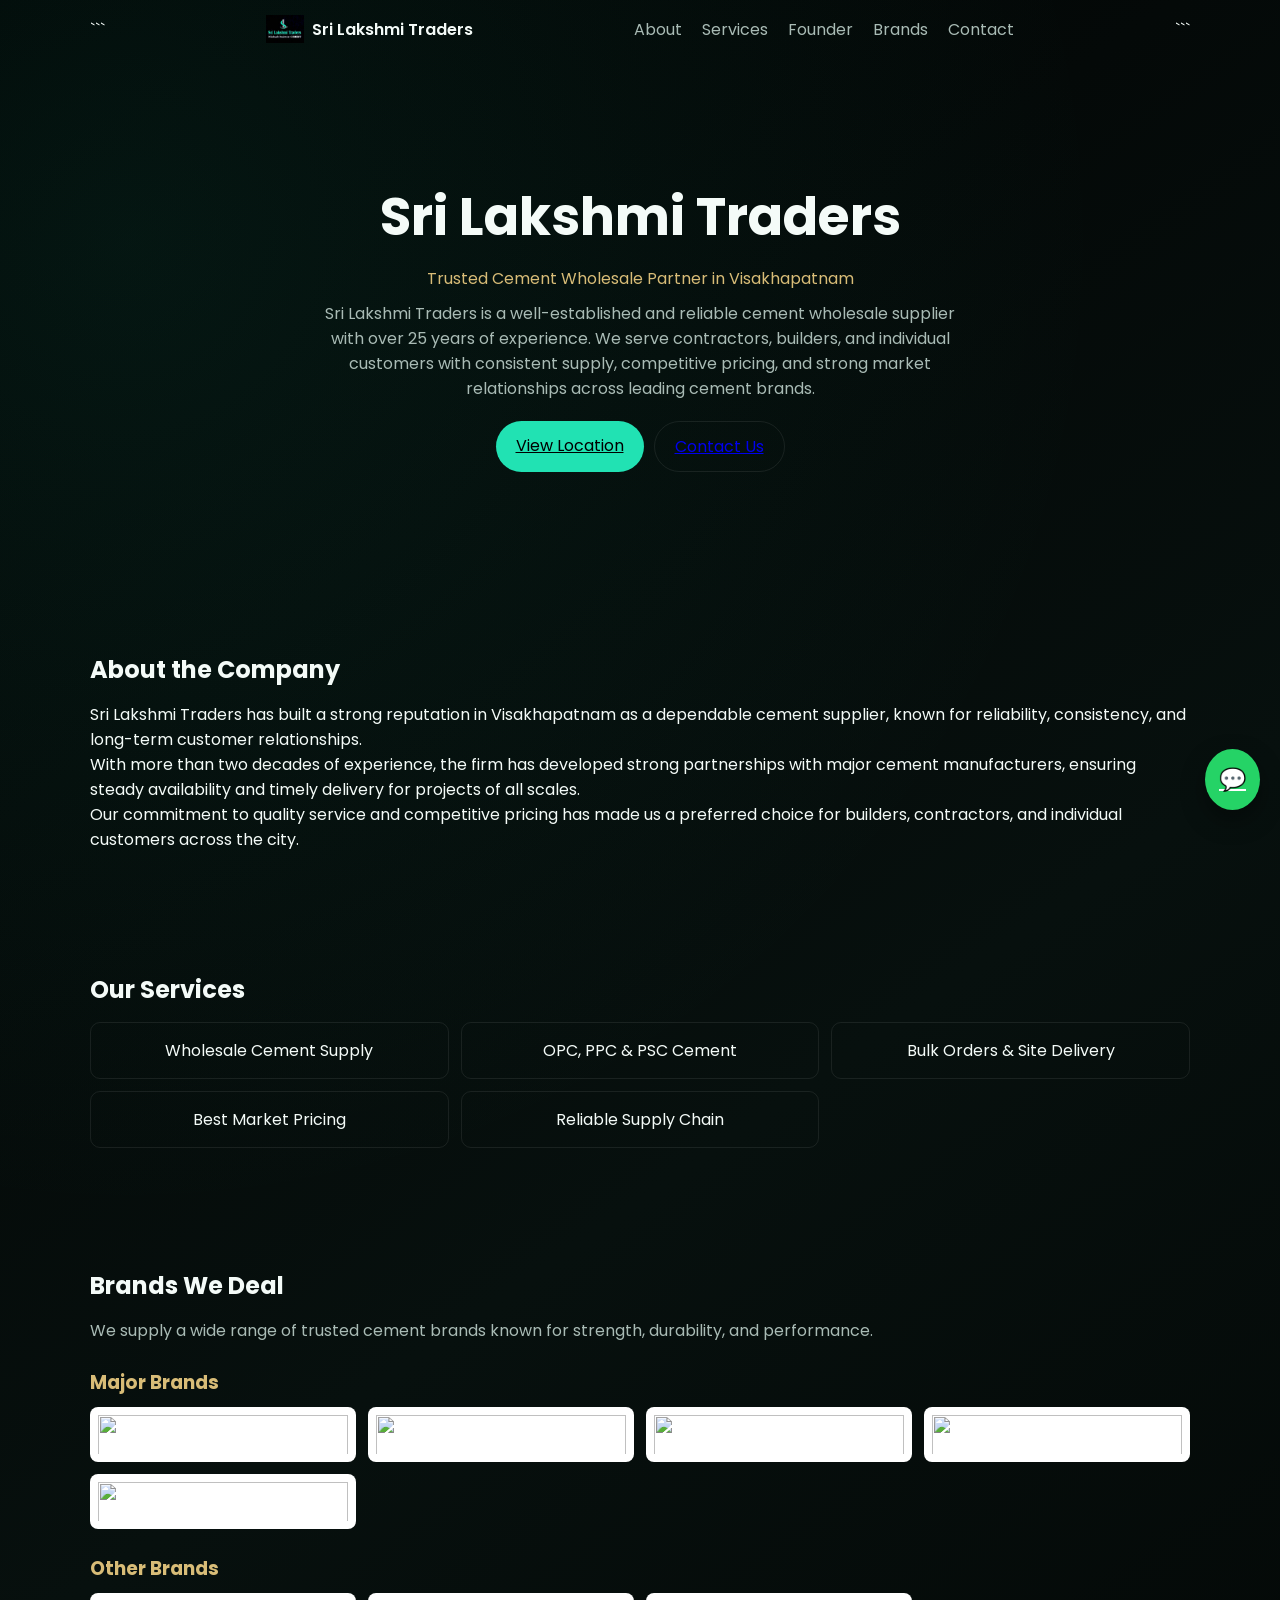
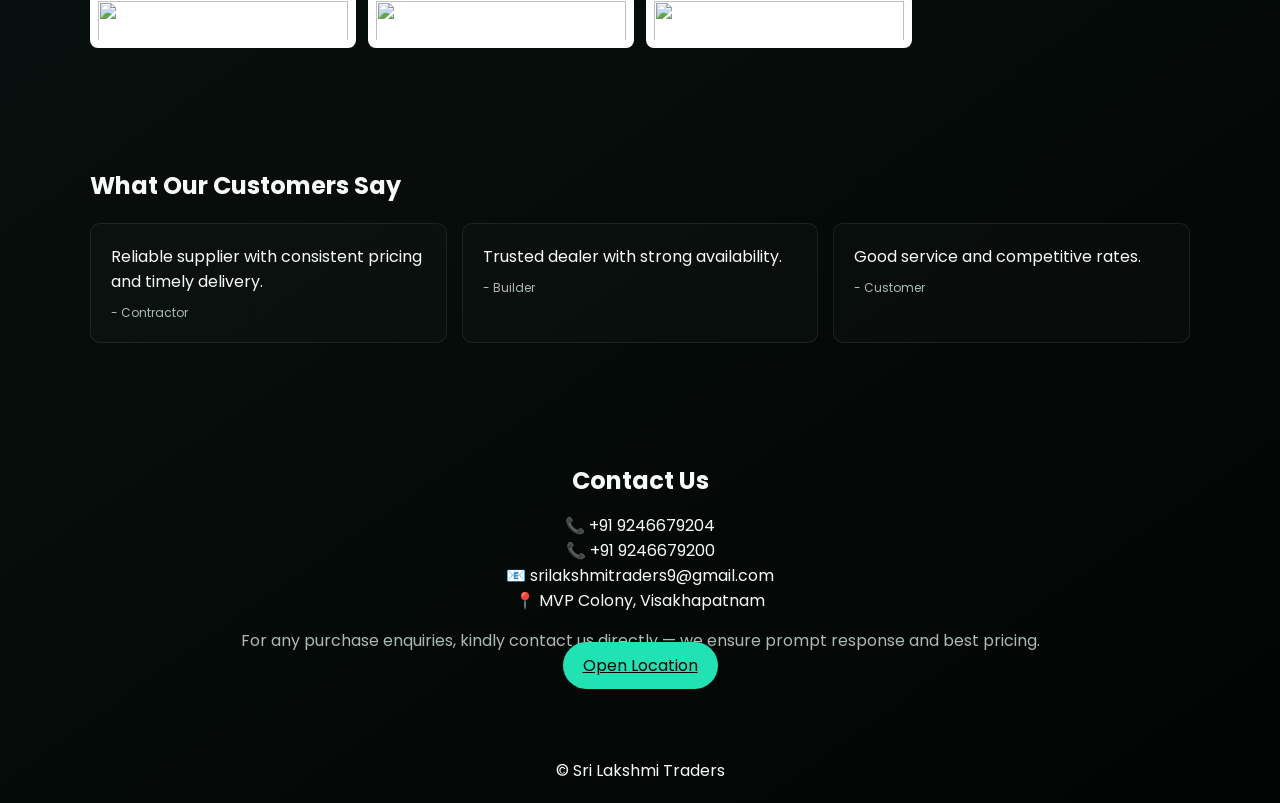
==== index.html @ 6b1d9e3c "Final deploy version with mobile menu" ====
<!DOCTYPE html>

<html lang="en">
<head>
<meta charset="UTF-8">
<meta name="viewport" content="width=device-width, initial-scale=1.0">
<title>Sri Lakshmi Traders</title>

<link rel="stylesheet" href="css/styles.css">
<link href="https://fonts.googleapis.com/css2?family=Playfair+Display:wght@600;700&family=Poppins:wght@300;400;500;600&display=swap" rel="stylesheet">
</head>

<body>

<header class="site-header">
  <nav class="navbar container">

```
<div class="brand">
  <img src="assets/logo.png">
  <span>Sri Lakshmi Traders</span>
</div>

<!-- MOBILE MENU BUTTON -->
<div class="menu-toggle" id="menuToggle">☰</div>

<!-- NAV LINKS -->
<div class="nav-links" id="navLinks">
  <a href="#about">About</a>
  <a href="#services">Services</a>
  <a href="founder.html">Founder</a>
  <a href="#brands">Brands</a>
  <a href="#contact">Contact</a>
</div>
```

  </nav>
</header>

<!-- HERO -->

<section class="hero">
<div class="container hero-content">

<h1>Sri Lakshmi Traders</h1>
<p class="tagline">Trusted Cement Wholesale Partner in Visakhapatnam</p>

<p class="desc">
Sri Lakshmi Traders is a well-established and reliable cement wholesale supplier with over 25 years of experience.
We serve contractors, builders, and individual customers with consistent supply, competitive pricing,
and strong market relationships across leading cement brands.
</p>

<div class="hero-buttons">
<a class="btn primary" href="https://maps.app.goo.gl/z89gEEzpDmvaVqsG7" target="_blank">View Location</a>
<a class="btn secondary" href="#contact">Contact Us</a>
</div>

</div>
</section>

<!-- ABOUT -->

<section id="about" class="section container">
<h2>About the Company</h2>

<p>
Sri Lakshmi Traders has built a strong reputation in Visakhapatnam as a dependable cement supplier,
known for reliability, consistency, and long-term customer relationships.
</p>

<p>
With more than two decades of experience, the firm has developed strong partnerships with major cement manufacturers,
ensuring steady availability and timely delivery for projects of all scales.
</p>

<p>
Our commitment to quality service and competitive pricing has made us a preferred choice for builders,
contractors, and individual customers across the city.
</p>
</section>

<!-- SERVICES -->

<section id="services" class="section container">
<h2>Our Services</h2>

<div class="grid">
<div class="card">Wholesale Cement Supply</div>
<div class="card">OPC, PPC & PSC Cement</div>
<div class="card">Bulk Orders & Site Delivery</div>
<div class="card">Best Market Pricing</div>
<div class="card">Reliable Supply Chain</div>
</div>
</section>

<!-- BRANDS -->

<section id="brands" class="section container">

<h2>Brands We Deal</h2>

<p class="section-desc">
We supply a wide range of trusted cement brands known for strength, durability, and performance.
</p>

<h3 class="sub-heading">Major Brands</h3>
<div class="brand-grid">
<img src="assets/brands/nagarjuna.png">
<img src="assets/brands/maha.png">
<img src="assets/brands/ramco.png">
<img src="assets/brands/deccan.png">
<img src="assets/brands/ultratech.png">
</div>

<h3 class="sub-heading">Other Brands</h3>
<div class="brand-grid">
<img src="assets/brands/chettinad.png">
<img src="assets/brands/ambuja.png">
<img src="assets/brands/rain.png">
</div>

</section>

<!-- TESTIMONIALS -->

<section class="section container">
<h2>What Our Customers Say</h2>

<div class="testimonial-grid">
<div class="testimonial-card">
<p>Reliable supplier with consistent pricing and timely delivery.</p>
<span>- Contractor</span>
</div>

<div class="testimonial-card">
<p>Trusted dealer with strong availability.</p>
<span>- Builder</span>
</div>

<div class="testimonial-card">
<p>Good service and competitive rates.</p>
<span>- Customer</span>
</div>
</div>

</section>

<!-- CONTACT -->

<section id="contact" class="section container center">

<h2>Contact Us</h2>

<p>📞 +91 9246679204</p>
<p>📞 +91 9246679200</p>
<p>📧 srilakshmitraders9@gmail.com</p>
<p>📍 MVP Colony, Visakhapatnam</p>

<p class="enquiry">
For any purchase enquiries, kindly contact us directly — we ensure prompt response and best pricing.
</p>

<a class="btn primary" href="https://maps.app.goo.gl/z89gEEzpDmvaVqsG7" target="_blank">
Open Location
</a>

</section>

<footer>
© Sri Lakshmi Traders
</footer>

<!-- WHATSAPP FLOAT -->

<a href="https://wa.me/919246679204" class="whatsapp-float" target="_blank">💬</a>

<!-- STICKY BAR -->

<div class="sticky-bar">
<a href="tel:+919246679204">Call</a>
<a href="https://wa.me/919246679204" target="_blank">WhatsApp</a>
<a href="https://maps.app.goo.gl/z89gEEzpDmvaVqsG7" target="_blank">Location</a>
</div>

<!-- SCRIPTS -->

<script>
const toggle = document.getElementById("menuToggle");
const nav = document.getElementById("navLinks");

toggle.addEventListener("click", () => {
  nav.classList.toggle("active");
});

const elements = document.querySelectorAll('.section, .card, .testimonial-card');

window.addEventListener('scroll', () => {
  elements.forEach(el => {
    const pos = el.getBoundingClientRect().top;
    if(pos < window.innerHeight - 80){
      el.classList.add('show');
    }
  });
});
</script>

</body>
</html>
---- css/styles.css ----
:root {
--bg:#020403;
--text:#f4fbf8;
--muted:#a9bbb5;
--teal:#21e2b3;
--gold:#d8bc77;
--line:rgba(255,255,255,0.08);
}

/* RESET */
*{
margin:0;
padding:0;
box-sizing:border-box;
}

body{
font-family:Poppins, sans-serif;
background:
radial-gradient(circle at 10% 10%, rgba(33,226,179,0.08), transparent 40%),
linear-gradient(145deg,#010202,#07100e,#020403);
color:var(--text);
}

/* CONTAINER */
.container{
width:90%;
max-width:1100px;
margin:auto;
}

/* NAVBAR */
.navbar{
display:flex;
justify-content:space-between;
align-items:center;
padding:15px 0;
position:relative;
}

.brand{
display:flex;
align-items:center;
gap:8px;
font-weight:600;
}

.brand img{
width:38px;
}

/* MOBILE MENU BUTTON */
.menu-toggle{
font-size:24px;
cursor:pointer;
display:block;
}

/* NAV LINKS (MOBILE DEFAULT) */
.nav-links{
position:absolute;
top:60px;
right:0;
width:100%;
background:#000;
display:none;
flex-direction:column;
text-align:center;
border-top:1px solid var(--line);
}

.nav-links a{
padding:15px;
display:block;
border-bottom:1px solid var(--line);
color:var(--muted);
text-decoration:none;
}

/* ACTIVE MENU */
.nav-links.active{
display:flex;
}

/* HERO */
.hero{
text-align:center;
padding:90px 10px;
}

.hero h1{
font-size:30px;
}

.tagline{
color:var(--gold);
margin:10px 0;
}

.desc{
color:var(--muted);
max-width:650px;
margin:auto;
}

.hero-buttons{
margin-top:20px;
display:flex;
flex-direction:column;
gap:10px;
}

/* BUTTONS */
.btn{
padding:12px 20px;
border-radius:30px;
text-align:center;
transition:all 0.25s ease;
}

.primary{
background:var(--teal);
color:#000;
}

.primary:hover{
transform:translateY(-2px);
box-shadow:0 10px 25px rgba(33,226,179,0.3);
}

.secondary{
border:1px solid var(--line);
}

.secondary:hover{
background:rgba(255,255,255,0.05);
}

/* SECTION */
.section{
padding:60px 0;
opacity:0;
transform:translateY(30px);
transition:0.6s ease;
}

.show{
opacity:1;
transform:translateY(0);
}

h2{
font-size:24px;
margin-bottom:15px;
}

.section-desc{
color:var(--muted);
margin-bottom:15px;
}

/* GRID */
.grid{
display:grid;
grid-template-columns:1fr;
gap:12px;
}

.card{
padding:15px;
border:1px solid var(--line);
border-radius:10px;
text-align:center;
transition:0.3s;
}

.card:hover{
transform:translateY(-4px);
box-shadow:0 10px 25px rgba(0,0,0,0.3);
}

/* BRANDS */
.sub-heading{
margin-top:25px;
margin-bottom:10px;
color:var(--gold);
}

.brand-grid{
display:grid;
grid-template-columns:1fr 1fr;
gap:12px;
}

.brand-grid img{
width:100%;
height:55px;
object-fit:contain;
background:#fff;
padding:8px;
border-radius:8px;
transition:0.3s;
}

.brand-grid img:hover{
transform:translateY(-3px);
box-shadow:0 10px 20px rgba(0,0,0,0.3);
}

/* TESTIMONIALS */
.testimonial-grid{
display:grid;
grid-template-columns:1fr;
gap:15px;
margin-top:20px;
}

.testimonial-card{
border:1px solid var(--line);
padding:20px;
border-radius:10px;
background:rgba(255,255,255,0.02);
transition:0.3s;
}

.testimonial-card:hover{
transform:translateY(-4px);
box-shadow:0 10px 25px rgba(0,0,0,0.3);
}

.testimonial-card span{
display:block;
margin-top:10px;
font-size:12px;
color:var(--muted);
}

/* CONTACT */
.center{
text-align:center;
}

.enquiry{
margin-top:15px;
color:var(--muted);
}

/* WHATSAPP FLOAT */
.whatsapp-float{
position:fixed;
bottom:90px;
right:20px;
background:#25D366;
color:white;
font-size:22px;
padding:14px;
border-radius:50%;
box-shadow:0 10px 25px rgba(0,0,0,0.4);
z-index:1000;
}

/* STICKY BAR */
.sticky-bar{
position:fixed;
bottom:0;
width:100%;
display:flex;
background:rgba(0,0,0,0.9);
border-top:1px solid var(--line);
backdrop-filter:blur(6px);
}

.sticky-bar a{
flex:1;
text-align:center;
padding:12px;
font-size:14px;
color:white;
text-decoration:none;
}

/* FOOTER */
footer{
text-align:center;
padding:20px;
}

/* TABLET */
@media(min-width:768px){

.menu-toggle{
display:none;
}

.nav-links{
position:static;
display:flex !important;
flex-direction:row;
background:none;
width:auto;
border:none;
gap:20px;
}

.nav-links a{
border:none;
padding:0;
}

.hero h1{
font-size:42px;
}

.hero-buttons{
flex-direction:row;
justify-content:center;
}

.grid{
grid-template-columns:repeat(3,1fr);
}

.brand-grid{
grid-template-columns:repeat(4,1fr);
}

.testimonial-grid{
grid-template-columns:repeat(3,1fr);
}

.sticky-bar{
display:none;
}
}

/* DESKTOP */
@media(min-width:1024px){

.hero{
padding:120px 0;
}

.hero h1{
font-size:52px;
}

.desc{
font-size:16px;
}

}
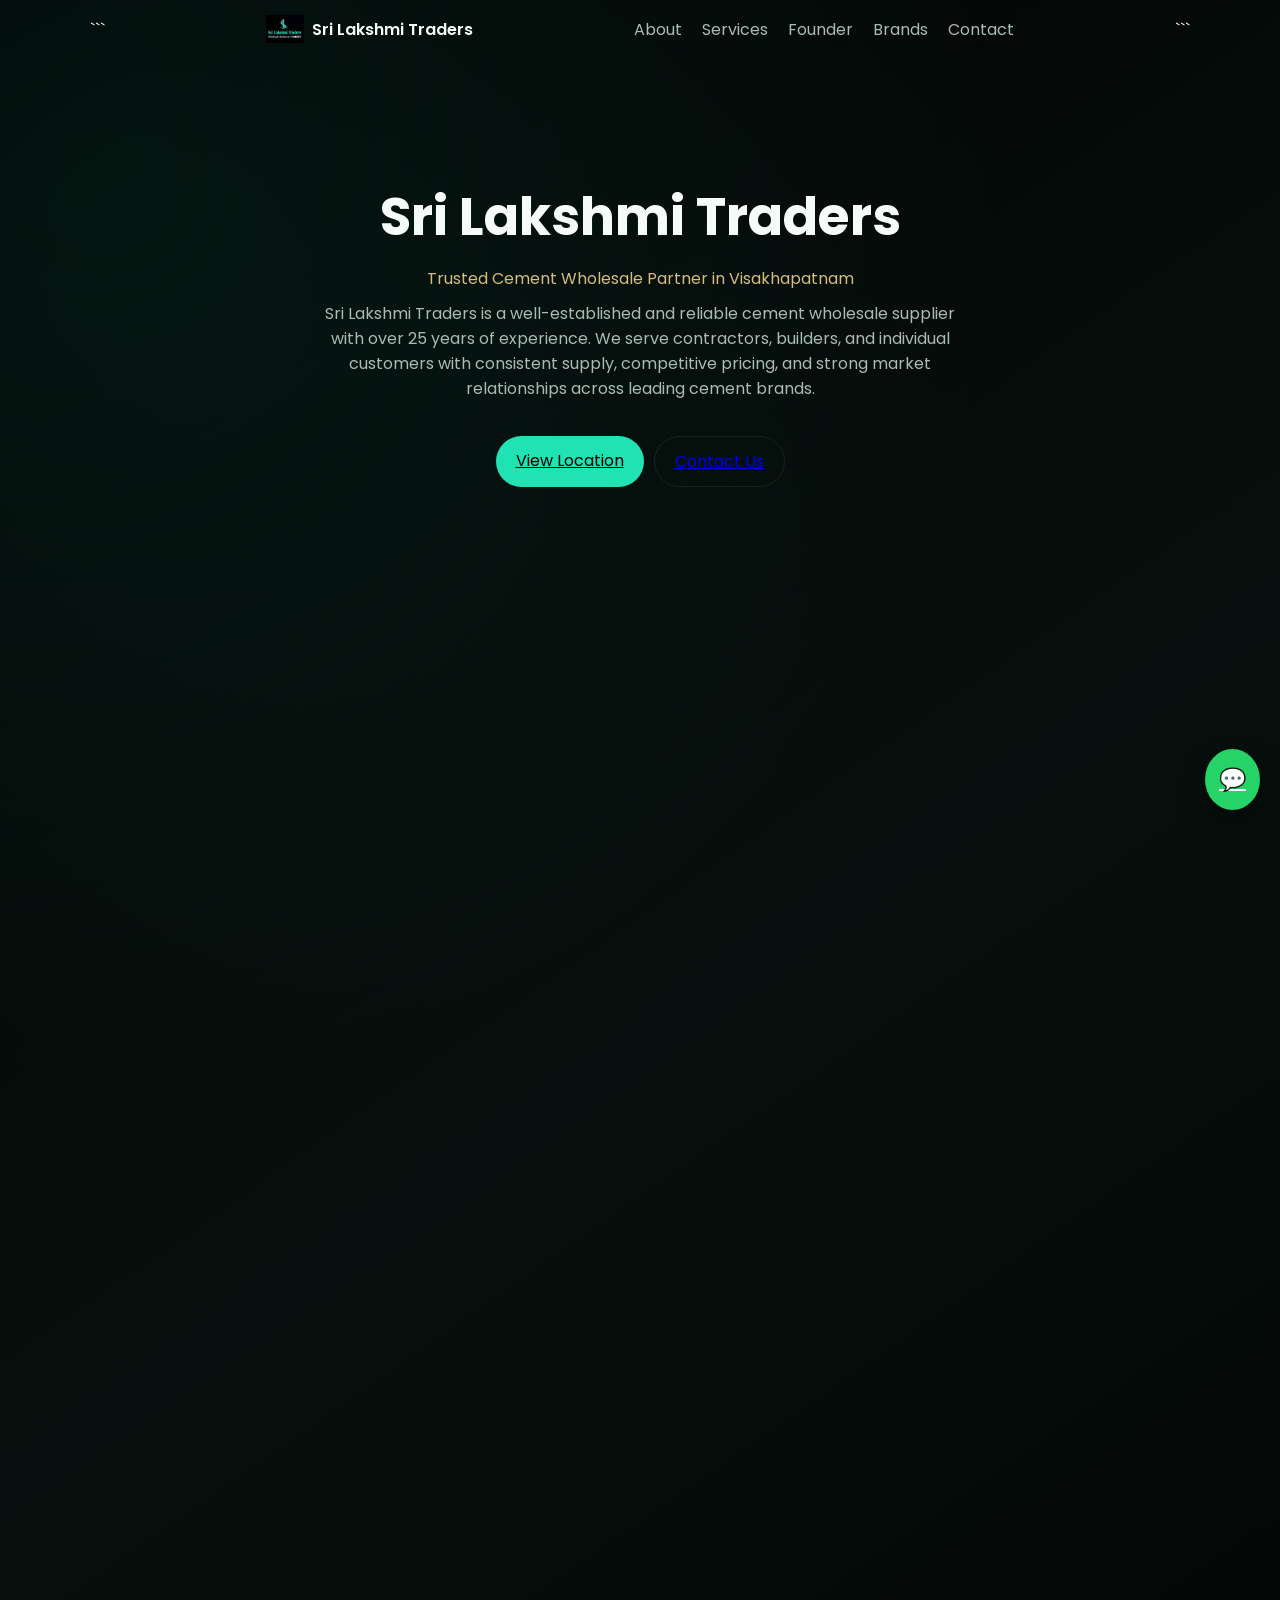
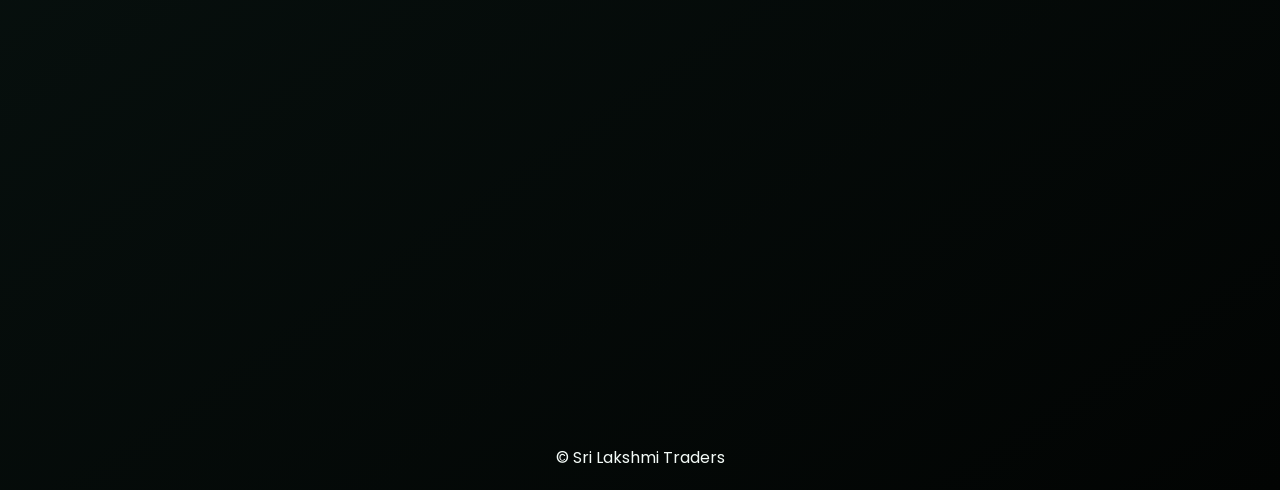
==== commit acc9f7dc: "Final UI polished version" ====
--- a/index.html
+++ b/index.html
@@ -21,10 +21,8 @@
   <span>Sri Lakshmi Traders</span>
 </div>
 
-<!-- MOBILE MENU BUTTON -->
 <div class="menu-toggle" id="menuToggle">☰</div>
 
-<!-- NAV LINKS -->
 <div class="nav-links" id="navLinks">
   <a href="#about">About</a>
   <a href="#services">Services</a>
@@ -64,20 +62,10 @@
 <section id="about" class="section container">
 <h2>About the Company</h2>
 
-<p>
-Sri Lakshmi Traders has built a strong reputation in Visakhapatnam as a dependable cement supplier,
-known for reliability, consistency, and long-term customer relationships.
-</p>
+<p>Trusted cement supplier with 25+ years of experience serving builders and contractors across Visakhapatnam.</p>
 
-<p>
-With more than two decades of experience, the firm has developed strong partnerships with major cement manufacturers,
-ensuring steady availability and timely delivery for projects of all scales.
-</p>
+<p>Strong partnerships with major cement brands ensure availability, reliability, and timely delivery.</p>
 
-<p>
-Our commitment to quality service and competitive pricing has made us a preferred choice for builders,
-contractors, and individual customers across the city.
-</p>
 </section>
 
 <!-- SERVICES -->
@@ -88,36 +76,27 @@
 <div class="grid">
 <div class="card">Wholesale Cement Supply</div>
 <div class="card">OPC, PPC & PSC Cement</div>
-<div class="card">Bulk Orders & Site Delivery</div>
-<div class="card">Best Market Pricing</div>
-<div class="card">Reliable Supply Chain</div>
+<div class="card">Bulk Orders</div>
+<div class="card">Best Pricing</div>
+<div class="card">Fast Delivery</div>
 </div>
 </section>
 
-<!-- BRANDS -->
+<!-- BRANDS (UPDATED) -->
 
 <section id="brands" class="section container">
 
 <h2>Brands We Deal</h2>
 
-<p class="section-desc">
-We supply a wide range of trusted cement brands known for strength, durability, and performance.
-</p>
-
-<h3 class="sub-heading">Major Brands</h3>
 <div class="brand-grid">
-<img src="assets/brands/nagarjuna.png">
-<img src="assets/brands/maha.png">
-<img src="assets/brands/ramco.png">
-<img src="assets/brands/deccan.png">
-<img src="assets/brands/ultratech.png">
-</div>
-
-<h3 class="sub-heading">Other Brands</h3>
-<div class="brand-grid">
-<img src="assets/brands/chettinad.png">
-<img src="assets/brands/ambuja.png">
-<img src="assets/brands/rain.png">
+<div class="brand-card">Nagarjuna</div>
+<div class="brand-card">Maha</div>
+<div class="brand-card">Ramco</div>
+<div class="brand-card">Deccan</div>
+<div class="brand-card">UltraTech</div>
+<div class="brand-card">Chettinad</div>
+<div class="brand-card">Ambuja</div>
+<div class="brand-card">Rain</div>
 </div>
 
 </section>
@@ -143,7 +122,6 @@
 <span>- Customer</span>
 </div>
 </div>
-
 </section>
 
 <!-- CONTACT -->
@@ -155,7 +133,6 @@
 <p>📞 +91 9246679204</p>
 <p>📞 +91 9246679200</p>
 <p>📧 srilakshmitraders9@gmail.com</p>
-<p>📍 MVP Colony, Visakhapatnam</p>
 
 <p class="enquiry">
 For any purchase enquiries, kindly contact us directly — we ensure prompt response and best pricing.
@@ -167,23 +144,19 @@
 
 </section>
 
-<footer>
-© Sri Lakshmi Traders
-</footer>
+<footer>© Sri Lakshmi Traders</footer>
 
-<!-- WHATSAPP FLOAT -->
+<!-- FLOAT -->
 
 <a href="https://wa.me/919246679204" class="whatsapp-float" target="_blank">💬</a>
 
-<!-- STICKY BAR -->
+<!-- STICKY -->
 
 <div class="sticky-bar">
 <a href="tel:+919246679204">Call</a>
-<a href="https://wa.me/919246679204" target="_blank">WhatsApp</a>
+<a href="https://wa.me/919246679204" target="_blank">Chat</a>
 <a href="https://maps.app.goo.gl/z89gEEzpDmvaVqsG7" target="_blank">Location</a>
 </div>
-
-<!-- SCRIPTS -->
 
 <script>
 const toggle = document.getElementById("menuToggle");
@@ -192,17 +165,6 @@
 toggle.addEventListener("click", () => {
   nav.classList.toggle("active");
 });
-
-const elements = document.querySelectorAll('.section, .card, .testimonial-card');
-
-window.addEventListener('scroll', () => {
-  elements.forEach(el => {
-    const pos = el.getBoundingClientRect().top;
-    if(pos < window.innerHeight - 80){
-      el.classList.add('show');
-    }
-  });
-});
 </script>
 
 </body>
--- a/css/styles.css
+++ b/css/styles.css
@@ -49,14 +49,13 @@
 width:38px;
 }
 
-/* MOBILE MENU BUTTON */
+/* MOBILE MENU */
 .menu-toggle{
 font-size:24px;
 cursor:pointer;
 display:block;
 }
 
-/* NAV LINKS (MOBILE DEFAULT) */
 .nav-links{
 position:absolute;
 top:60px;
@@ -77,7 +76,6 @@
 text-decoration:none;
 }
 
-/* ACTIVE MENU */
 .nav-links.active{
 display:flex;
 }
@@ -110,12 +108,13 @@
 gap:10px;
 }
 
-/* BUTTONS */
+/* BUTTON */
 .btn{
 padding:12px 20px;
 border-radius:30px;
 text-align:center;
 transition:all 0.25s ease;
+margin-top:15px;
 }
 
 .primary{
@@ -179,32 +178,28 @@
 box-shadow:0 10px 25px rgba(0,0,0,0.3);
 }
 
-/* BRANDS */
-.sub-heading{
-margin-top:25px;
-margin-bottom:10px;
-color:var(--gold);
-}
-
+/* BRAND BUBBLE UI */
 .brand-grid{
 display:grid;
-grid-template-columns:1fr 1fr;
+grid-template-columns:repeat(2,1fr);
 gap:12px;
-}
-
-.brand-grid img{
-width:100%;
-height:55px;
-object-fit:contain;
-background:#fff;
-padding:8px;
-border-radius:8px;
+margin-top:20px;
+}
+
+.brand-card{
+padding:14px;
+border-radius:30px;
+text-align:center;
+font-weight:500;
+background:rgba(255,255,255,0.03);
+border:1px solid var(--line);
 transition:0.3s;
 }
 
-.brand-grid img:hover{
-transform:translateY(-3px);
-box-shadow:0 10px 20px rgba(0,0,0,0.3);
+.brand-card:hover{
+background:var(--teal);
+color:#000;
+transform:translateY(-2px);
 }
 
 /* TESTIMONIALS */
@@ -233,6 +228,15 @@
 margin-top:10px;
 font-size:12px;
 color:var(--muted);
+}
+
+/* FOUNDER IMAGE FIX */
+.founder-img{
+width:100%;
+max-width:260px;
+margin:0 auto 20px;
+display:block;
+border-radius:12px;
 }
 
 /* CONTACT */
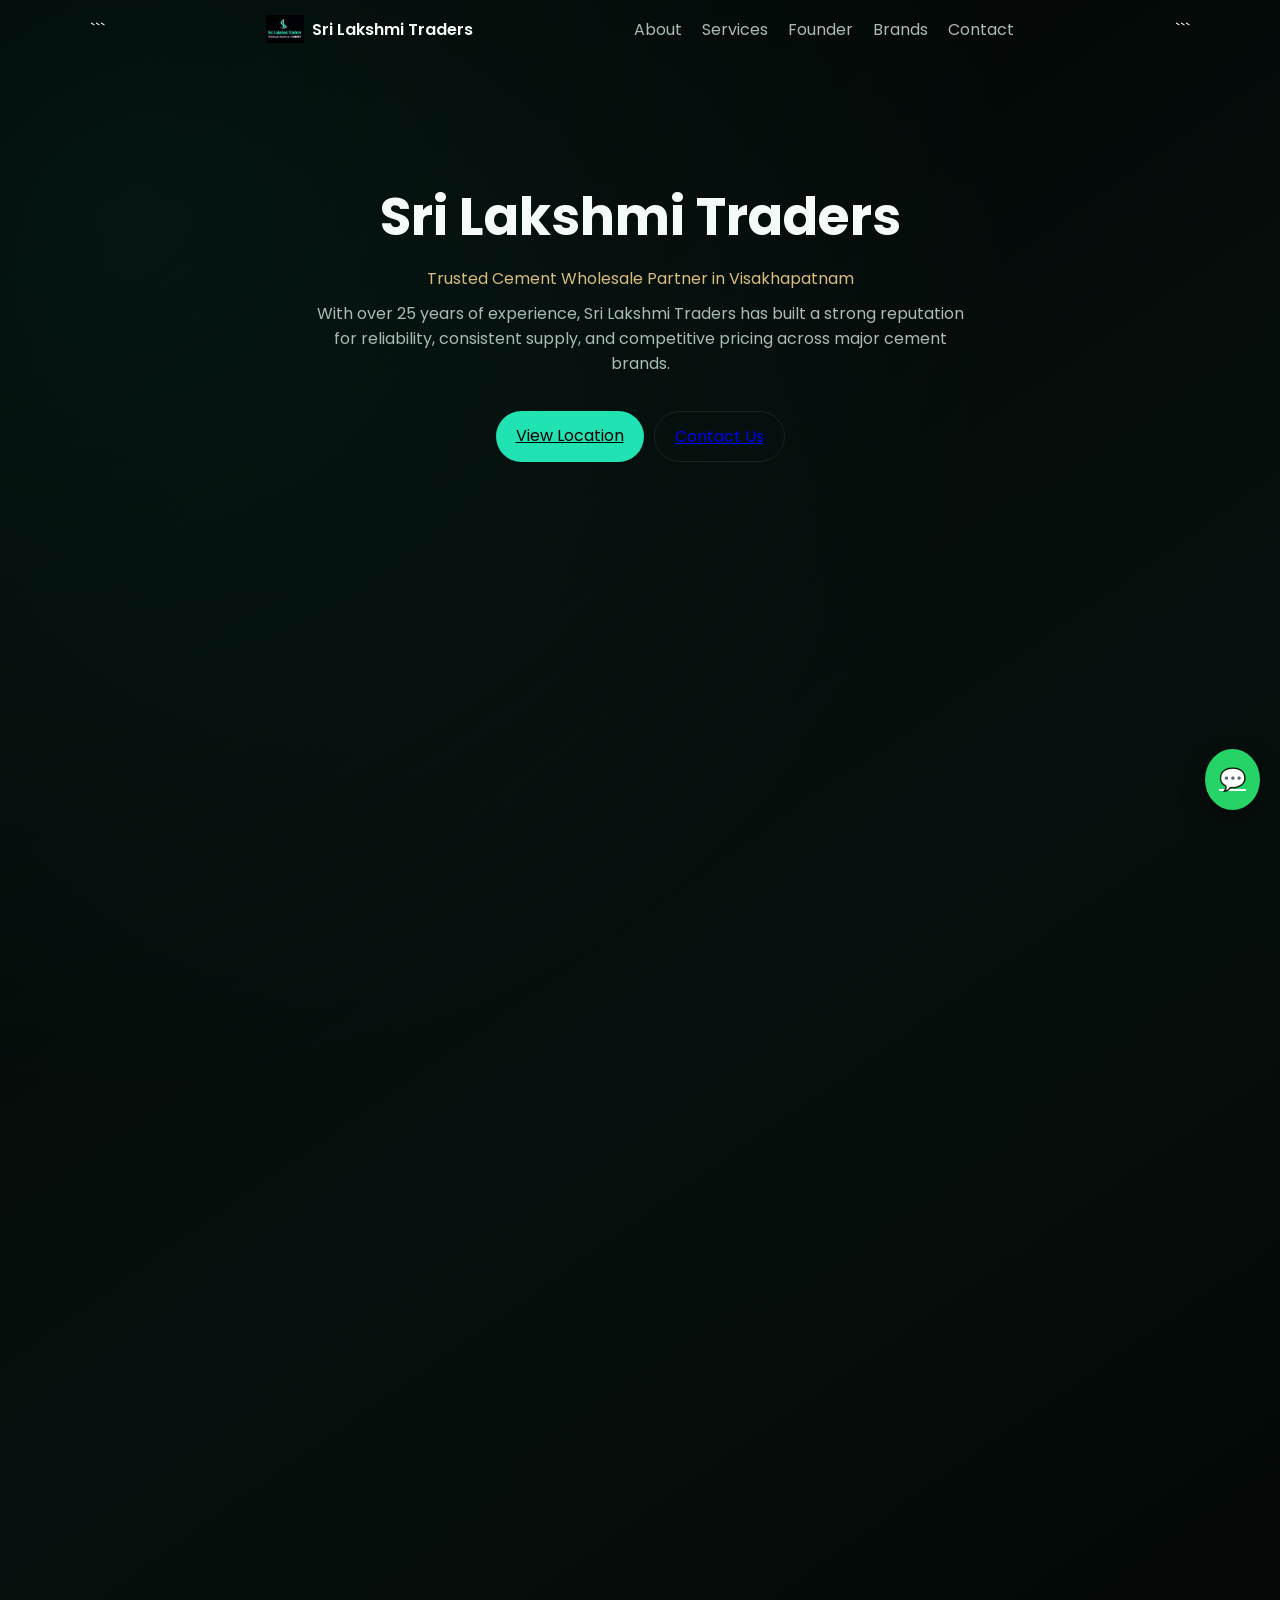
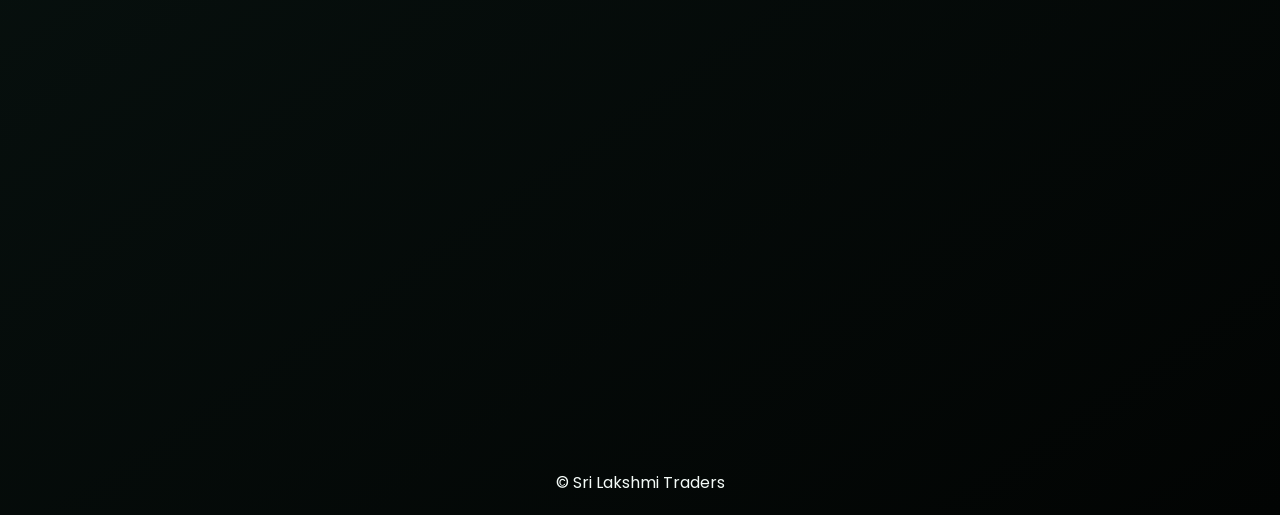
==== commit 85e947fd: "Final complete website" ====
--- a/index.html
+++ b/index.html
@@ -2,12 +2,15 @@
 
 <html lang="en">
 <head>
-<meta charset="UTF-8">
-<meta name="viewport" content="width=device-width, initial-scale=1.0">
-<title>Sri Lakshmi Traders</title>
+<meta charset="UTF-8" />
+<meta name="viewport" content="width=device-width, initial-scale=1.0"/>
+<title>Sri Lakshmi Traders | Cement Wholesale Supplier</title>
 
-<link rel="stylesheet" href="css/styles.css">
-<link href="https://fonts.googleapis.com/css2?family=Playfair+Display:wght@600;700&family=Poppins:wght@300;400;500;600&display=swap" rel="stylesheet">
+<meta name="description" content="Sri Lakshmi Traders is a trusted cement wholesale supplier in Visakhapatnam with 25+ years of experience." />
+
+<link rel="icon" href="assets/logo.png"/>
+<link rel="stylesheet" href="css/styles.css"/>
+<link href="https://fonts.googleapis.com/css2?family=Playfair+Display:wght@600;700&family=Poppins:wght@300;400;500;600&display=swap" rel="stylesheet"/>
 </head>
 
 <body>
@@ -21,6 +24,7 @@
   <span>Sri Lakshmi Traders</span>
 </div>
 
+<!-- MOBILE MENU -->
 <div class="menu-toggle" id="menuToggle">☰</div>
 
 <div class="nav-links" id="navLinks">
@@ -38,15 +42,14 @@
 <!-- HERO -->
 
 <section class="hero">
-<div class="container hero-content">
+<div class="container hero-center">
 
 <h1>Sri Lakshmi Traders</h1>
 <p class="tagline">Trusted Cement Wholesale Partner in Visakhapatnam</p>
 
 <p class="desc">
-Sri Lakshmi Traders is a well-established and reliable cement wholesale supplier with over 25 years of experience.
-We serve contractors, builders, and individual customers with consistent supply, competitive pricing,
-and strong market relationships across leading cement brands.
+With over 25 years of experience, Sri Lakshmi Traders has built a strong reputation
+for reliability, consistent supply, and competitive pricing across major cement brands.
 </p>
 
 <div class="hero-buttons">
@@ -59,32 +62,50 @@
 
 <!-- ABOUT -->
 
-<section id="about" class="section container">
+<section id="about" class="section">
+<div class="container">
+
 <h2>About the Company</h2>
 
-<p>Trusted cement supplier with 25+ years of experience serving builders and contractors across Visakhapatnam.</p>
+<p>
+Sri Lakshmi Traders is one of Visakhapatnam’s most trusted cement wholesale suppliers,
+serving builders, contractors, and individual customers with consistent quality and service.
+</p>
 
-<p>Strong partnerships with major cement brands ensure availability, reliability, and timely delivery.</p>
+<p>
+Over the years, the firm has developed strong relationships with leading cement brands,
+ensuring reliable supply and timely delivery for projects of all scales.
+</p>
 
+<p>
+Our focus remains on long-term customer relationships, transparency, and dependable service.
+</p>
+
+</div>
 </section>
 
 <!-- SERVICES -->
 
-<section id="services" class="section container">
+<section id="services" class="section">
+<div class="container">
+
 <h2>Our Services</h2>
 
 <div class="grid">
 <div class="card">Wholesale Cement Supply</div>
-<div class="card">OPC, PPC & PSC Cement</div>
+<div class="card">OPC, PPC, PSC Cement</div>
 <div class="card">Bulk Orders</div>
-<div class="card">Best Pricing</div>
-<div class="card">Fast Delivery</div>
+<div class="card">Competitive Pricing</div>
+<div class="card">Timely Delivery</div>
+</div>
+
 </div>
 </section>
 
-<!-- BRANDS (UPDATED) -->
+<!-- BRANDS (FIXED) -->
 
-<section id="brands" class="section container">
+<section id="brands" class="section">
+<div class="container">
 
 <h2>Brands We Deal</h2>
 
@@ -92,71 +113,76 @@
 <div class="brand-card">Nagarjuna</div>
 <div class="brand-card">Maha</div>
 <div class="brand-card">Ramco</div>
+<div class="brand-card">UltraTech</div>
 <div class="brand-card">Deccan</div>
-<div class="brand-card">UltraTech</div>
 <div class="brand-card">Chettinad</div>
 <div class="brand-card">Ambuja</div>
 <div class="brand-card">Rain</div>
 </div>
 
+</div>
 </section>
 
-<!-- TESTIMONIALS -->
+<!-- RECOGNITION -->
 
-<section class="section container">
-<h2>What Our Customers Say</h2>
+<section class="section">
+<div class="container">
 
-<div class="testimonial-grid">
-<div class="testimonial-card">
-<p>Reliable supplier with consistent pricing and timely delivery.</p>
-<span>- Contractor</span>
-</div>
+<h2>Recognition & Strength</h2>
 
-<div class="testimonial-card">
-<p>Trusted dealer with strong availability.</p>
-<span>- Builder</span>
-</div>
+<p>
+Sri Lakshmi Traders has been recognized as a top-performing dealer in Nagarjuna Cements
+at the state level, reflecting strong market presence and consistent performance.
+</p>
 
-<div class="testimonial-card">
-<p>Good service and competitive rates.</p>
-<span>- Customer</span>
-</div>
+<p>
+With a reputation for reliability and scale, the company continues to serve as a trusted
+partner in the construction ecosystem.
+</p>
+
 </div>
 </section>
 
 <!-- CONTACT -->
 
-<section id="contact" class="section container center">
+<section id="contact" class="section">
+<div class="container">
 
 <h2>Contact Us</h2>
 
 <p>📞 +91 9246679204</p>
 <p>📞 +91 9246679200</p>
 <p>📧 srilakshmitraders9@gmail.com</p>
+<p>📍 MVP Colony, Visakhapatnam</p>
 
 <p class="enquiry">
-For any purchase enquiries, kindly contact us directly — we ensure prompt response and best pricing.
+For any purchase enquiries, kindly contact us — we ensure prompt response and best pricing.
 </p>
 
 <a class="btn primary" href="https://maps.app.goo.gl/z89gEEzpDmvaVqsG7" target="_blank">
 Open Location
 </a>
 
+</div>
 </section>
 
-<footer>© Sri Lakshmi Traders</footer>
+<footer>
+© Sri Lakshmi Traders
+</footer>
 
-<!-- FLOAT -->
+<!-- FLOAT CHAT -->
 
 <a href="https://wa.me/919246679204" class="whatsapp-float" target="_blank">💬</a>
 
-<!-- STICKY -->
+<!-- STICKY BAR -->
 
 <div class="sticky-bar">
 <a href="tel:+919246679204">Call</a>
 <a href="https://wa.me/919246679204" target="_blank">Chat</a>
 <a href="https://maps.app.goo.gl/z89gEEzpDmvaVqsG7" target="_blank">Location</a>
 </div>
+
+<!-- MOBILE MENU SCRIPT -->
 
 <script>
 const toggle = document.getElementById("menuToggle");
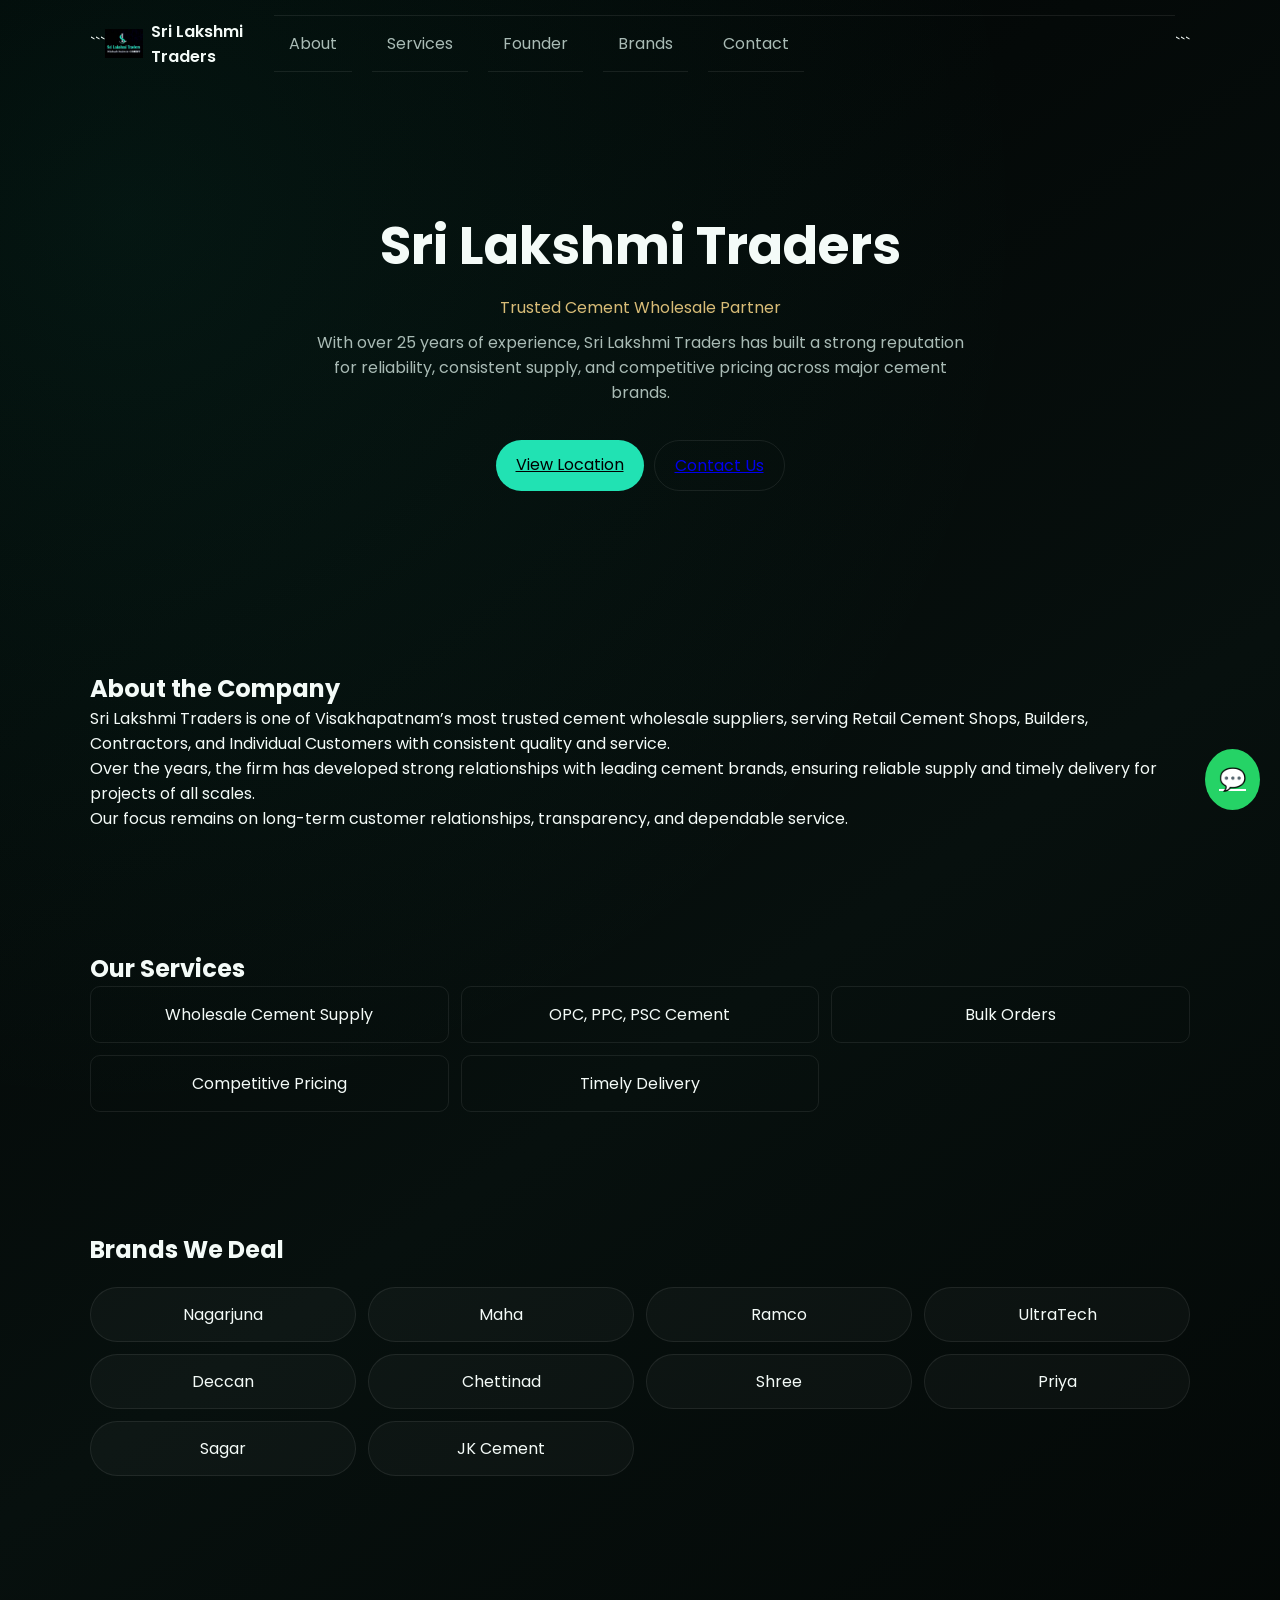
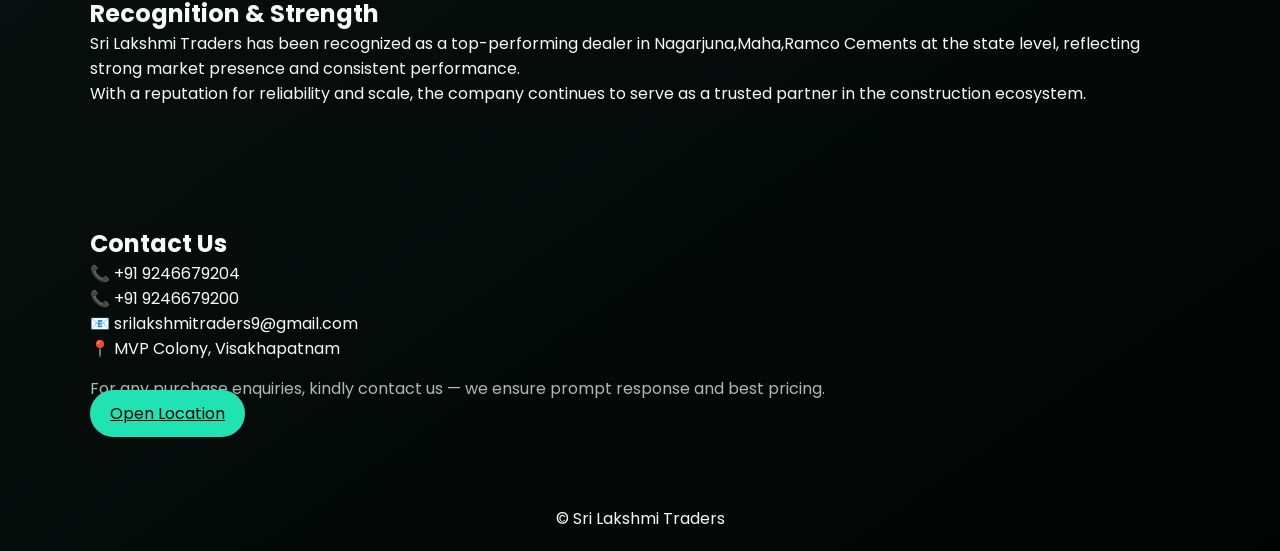
==== commit 30a69ff2: "Final WhatsApp update + brand updates" ====
--- a/index.html
+++ b/index.html
@@ -6,7 +6,7 @@
 <meta name="viewport" content="width=device-width, initial-scale=1.0"/>
 <title>Sri Lakshmi Traders | Cement Wholesale Supplier</title>
 
-<meta name="description" content="Sri Lakshmi Traders is a trusted cement wholesale supplier in Visakhapatnam with 25+ years of experience." />
+<meta name="description" content="Sri Lakshmi Traders is a trusted cement wholesale supplier with 25+ years of experience." />
 
 <link rel="icon" href="assets/logo.png"/>
 <link rel="stylesheet" href="css/styles.css"/>
@@ -20,7 +20,7 @@
 
 ```
 <div class="brand">
-  <img src="assets/logo.png">
+  <img src="assets/logo.png" alt="Logo">
   <span>Sri Lakshmi Traders</span>
 </div>
 
@@ -45,7 +45,7 @@
 <div class="container hero-center">
 
 <h1>Sri Lakshmi Traders</h1>
-<p class="tagline">Trusted Cement Wholesale Partner in Visakhapatnam</p>
+<p class="tagline">Trusted Cement Wholesale Partner</p>
 
 <p class="desc">
 With over 25 years of experience, Sri Lakshmi Traders has built a strong reputation
@@ -69,7 +69,7 @@
 
 <p>
 Sri Lakshmi Traders is one of Visakhapatnam’s most trusted cement wholesale suppliers,
-serving builders, contractors, and individual customers with consistent quality and service.
+serving Retail Cement Shops, Builders, Contractors, and Individual Customers with consistent quality and service.
 </p>
 
 <p>
@@ -102,7 +102,7 @@
 </div>
 </section>
 
-<!-- BRANDS (FIXED) -->
+<!-- BRANDS -->
 
 <section id="brands" class="section">
 <div class="container">
@@ -116,8 +116,10 @@
 <div class="brand-card">UltraTech</div>
 <div class="brand-card">Deccan</div>
 <div class="brand-card">Chettinad</div>
-<div class="brand-card">Ambuja</div>
-<div class="brand-card">Rain</div>
+<div class="brand-card">Shree</div>
+<div class="brand-card">Priya</div>
+<div class="brand-card">Sagar</div>
+<div class="brand-card">JK Cement</div>
 </div>
 
 </div>
@@ -131,7 +133,7 @@
 <h2>Recognition & Strength</h2>
 
 <p>
-Sri Lakshmi Traders has been recognized as a top-performing dealer in Nagarjuna Cements
+Sri Lakshmi Traders has been recognized as a top-performing dealer in Nagarjuna,Maha,Ramco Cements
 at the state level, reflecting strong market presence and consistent performance.
 </p>
 
@@ -172,13 +174,14 @@
 
 <!-- FLOAT CHAT -->
 
-<a href="https://wa.me/919246679204" class="whatsapp-float" target="_blank">💬</a>
+<a href="https://wa.me/916304266319?text=Hello%20Sri%20Lakshmi%20Traders,%20I%20have%20a%20cement%20requirement"
+class="whatsapp-float" target="_blank">💬</a>
 
 <!-- STICKY BAR -->
 
 <div class="sticky-bar">
 <a href="tel:+919246679204">Call</a>
-<a href="https://wa.me/919246679204" target="_blank">Chat</a>
+<a href="https://wa.me/916304266319?text=Hello%20Sri%20Lakshmi%20Traders,%20I%20have%20a%20cement%20requirement" target="_blank">Chat</a>
 <a href="https://maps.app.goo.gl/z89gEEzpDmvaVqsG7" target="_blank">Location</a>
 </div>
 
--- a/css/styles.css
+++ b/css/styles.css
@@ -122,40 +122,15 @@
 color:#000;
 }
 
-.primary:hover{
-transform:translateY(-2px);
-box-shadow:0 10px 25px rgba(33,226,179,0.3);
-}
-
 .secondary{
 border:1px solid var(--line);
 }
 
-.secondary:hover{
-background:rgba(255,255,255,0.05);
-}
-
-/* SECTION */
+/* SECTION (FIXED — ALWAYS VISIBLE) */
 .section{
 padding:60px 0;
-opacity:0;
-transform:translateY(30px);
-transition:0.6s ease;
-}
-
-.show{
 opacity:1;
-transform:translateY(0);
-}
-
-h2{
-font-size:24px;
-margin-bottom:15px;
-}
-
-.section-desc{
-color:var(--muted);
-margin-bottom:15px;
+transform:none;
 }
 
 /* GRID */
@@ -170,12 +145,6 @@
 border:1px solid var(--line);
 border-radius:10px;
 text-align:center;
-transition:0.3s;
-}
-
-.card:hover{
-transform:translateY(-4px);
-box-shadow:0 10px 25px rgba(0,0,0,0.3);
 }
 
 /* BRAND BUBBLE UI */
@@ -190,47 +159,11 @@
 padding:14px;
 border-radius:30px;
 text-align:center;
-font-weight:500;
 background:rgba(255,255,255,0.03);
 border:1px solid var(--line);
-transition:0.3s;
-}
-
-.brand-card:hover{
-background:var(--teal);
-color:#000;
-transform:translateY(-2px);
-}
-
-/* TESTIMONIALS */
-.testimonial-grid{
-display:grid;
-grid-template-columns:1fr;
-gap:15px;
-margin-top:20px;
-}
-
-.testimonial-card{
-border:1px solid var(--line);
-padding:20px;
-border-radius:10px;
-background:rgba(255,255,255,0.02);
-transition:0.3s;
-}
-
-.testimonial-card:hover{
-transform:translateY(-4px);
-box-shadow:0 10px 25px rgba(0,0,0,0.3);
-}
-
-.testimonial-card span{
-display:block;
-margin-top:10px;
-font-size:12px;
-color:var(--muted);
-}
-
-/* FOUNDER IMAGE FIX */
+}
+
+/* FOUNDER IMAGE */
 .founder-img{
 width:100%;
 max-width:260px;
@@ -240,16 +173,12 @@
 }
 
 /* CONTACT */
-.center{
-text-align:center;
-}
-
 .enquiry{
 margin-top:15px;
 color:var(--muted);
 }
 
-/* WHATSAPP FLOAT */
+/* FLOAT */
 .whatsapp-float{
 position:fixed;
 bottom:90px;
@@ -259,28 +188,22 @@
 font-size:22px;
 padding:14px;
 border-radius:50%;
-box-shadow:0 10px 25px rgba(0,0,0,0.4);
-z-index:1000;
-}
-
-/* STICKY BAR */
+}
+
+/* STICKY */
 .sticky-bar{
 position:fixed;
 bottom:0;
 width:100%;
 display:flex;
-background:rgba(0,0,0,0.9);
-border-top:1px solid var(--line);
-backdrop-filter:blur(6px);
+background:#000;
 }
 
 .sticky-bar a{
 flex:1;
 text-align:center;
 padding:12px;
-font-size:14px;
 color:white;
-text-decoration:none;
 }
 
 /* FOOTER */
@@ -301,14 +224,7 @@
 display:flex !important;
 flex-direction:row;
 background:none;
-width:auto;
-border:none;
 gap:20px;
-}
-
-.nav-links a{
-border:none;
-padding:0;
 }
 
 .hero h1{
@@ -328,10 +244,6 @@
 grid-template-columns:repeat(4,1fr);
 }
 
-.testimonial-grid{
-grid-template-columns:repeat(3,1fr);
-}
-
 .sticky-bar{
 display:none;
 }
@@ -347,9 +259,4 @@
 .hero h1{
 font-size:52px;
 }
-
-.desc{
-font-size:16px;
-}
-
-}
+}
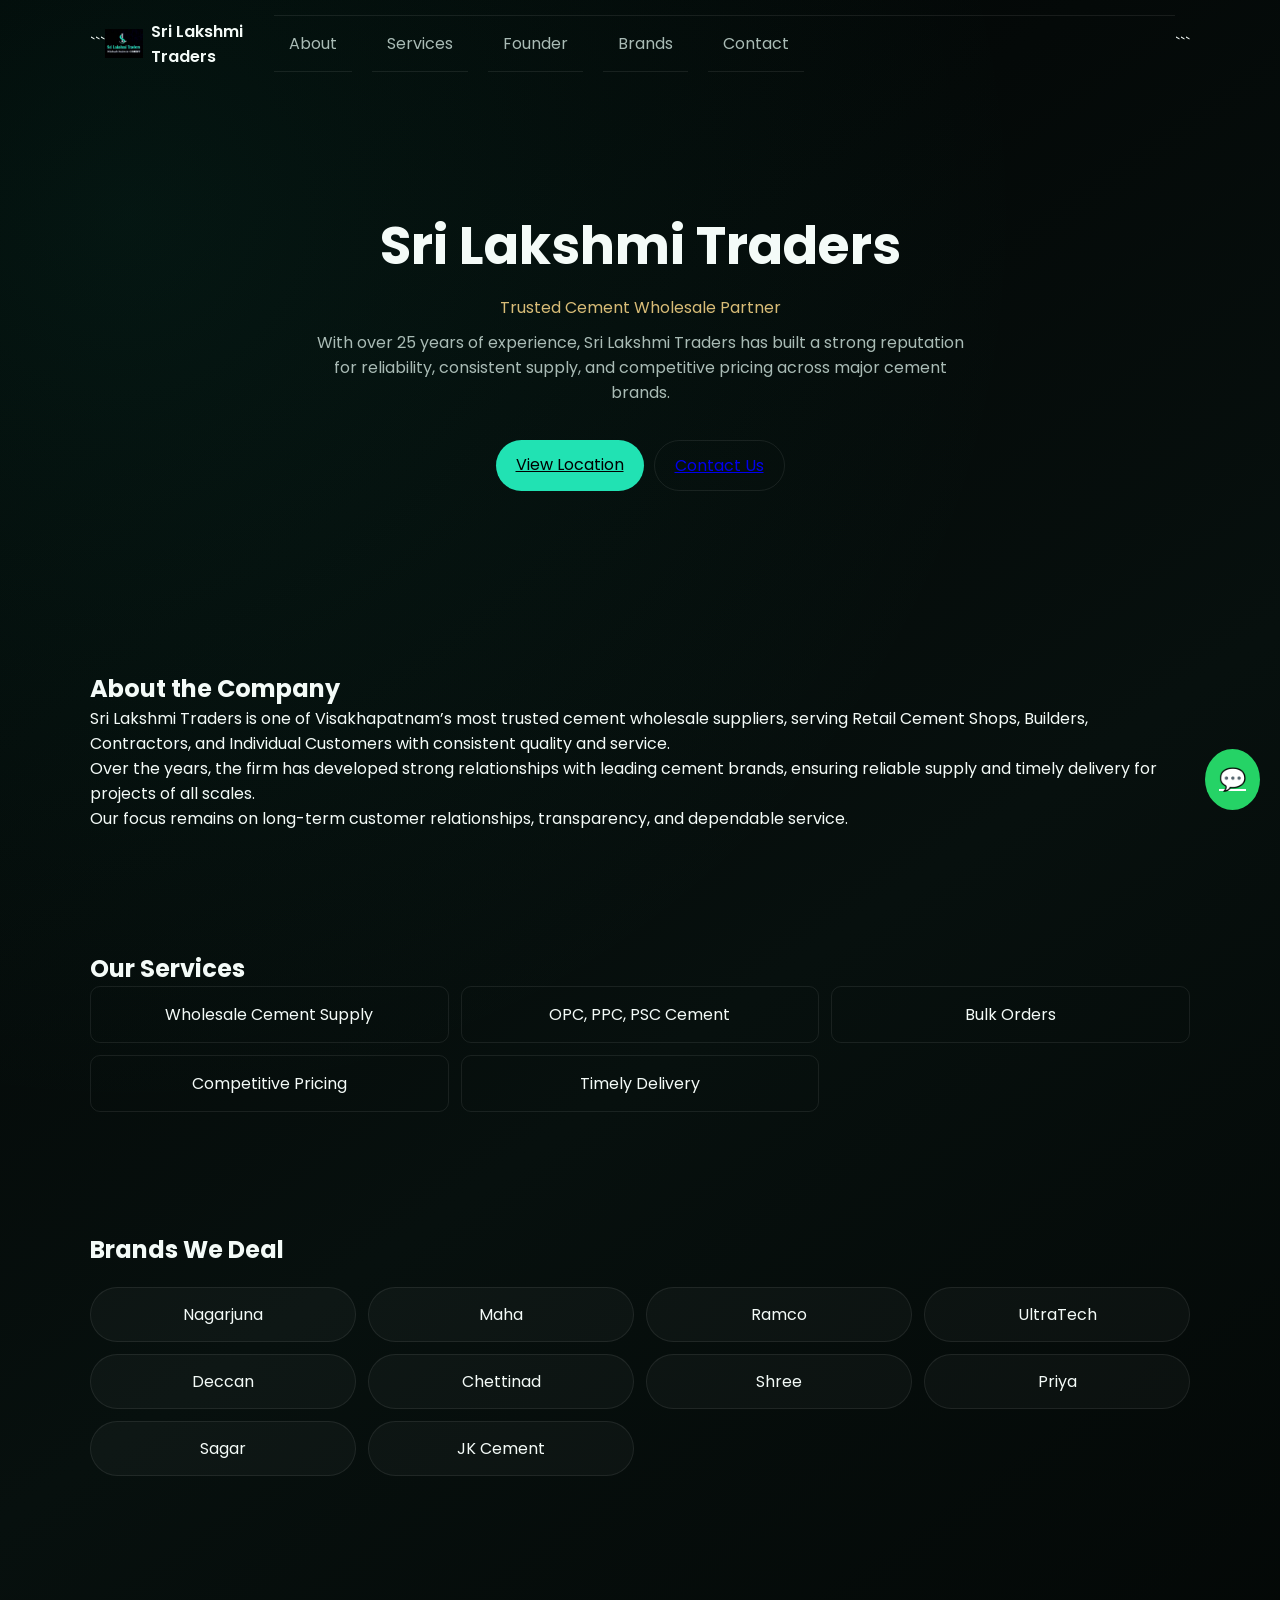
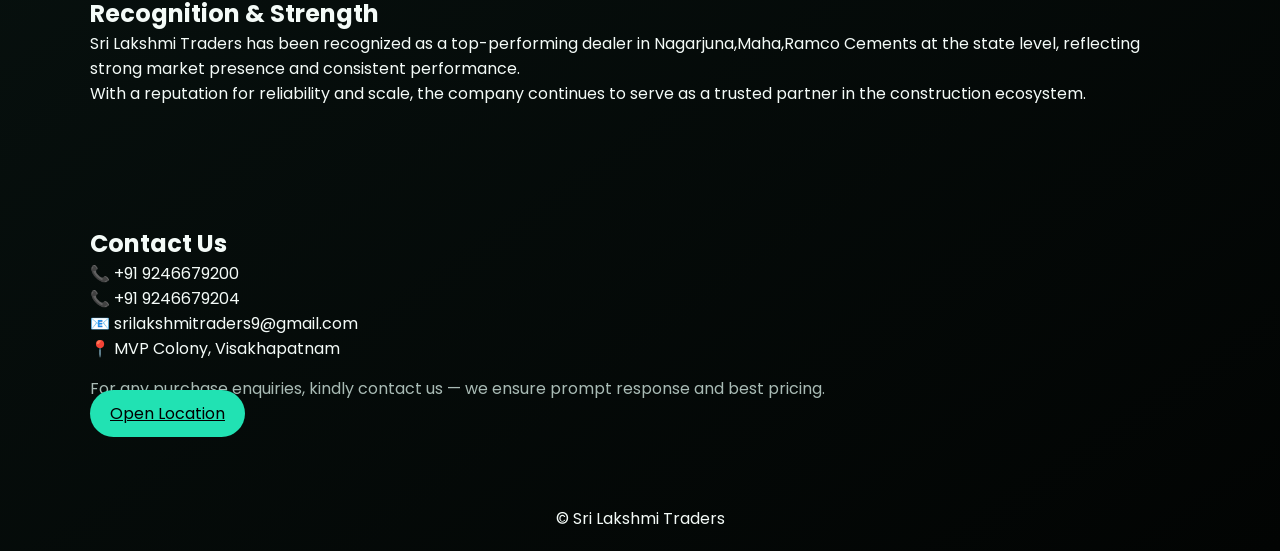
==== commit 9f91e0f0: "Final WhatsApp update + brand updates" ====
--- a/index.html
+++ b/index.html
@@ -152,8 +152,8 @@
 
 <h2>Contact Us</h2>
 
+<p>📞 +91 9246679200</p>
 <p>📞 +91 9246679204</p>
-<p>📞 +91 9246679200</p>
 <p>📧 srilakshmitraders9@gmail.com</p>
 <p>📍 MVP Colony, Visakhapatnam</p>
 
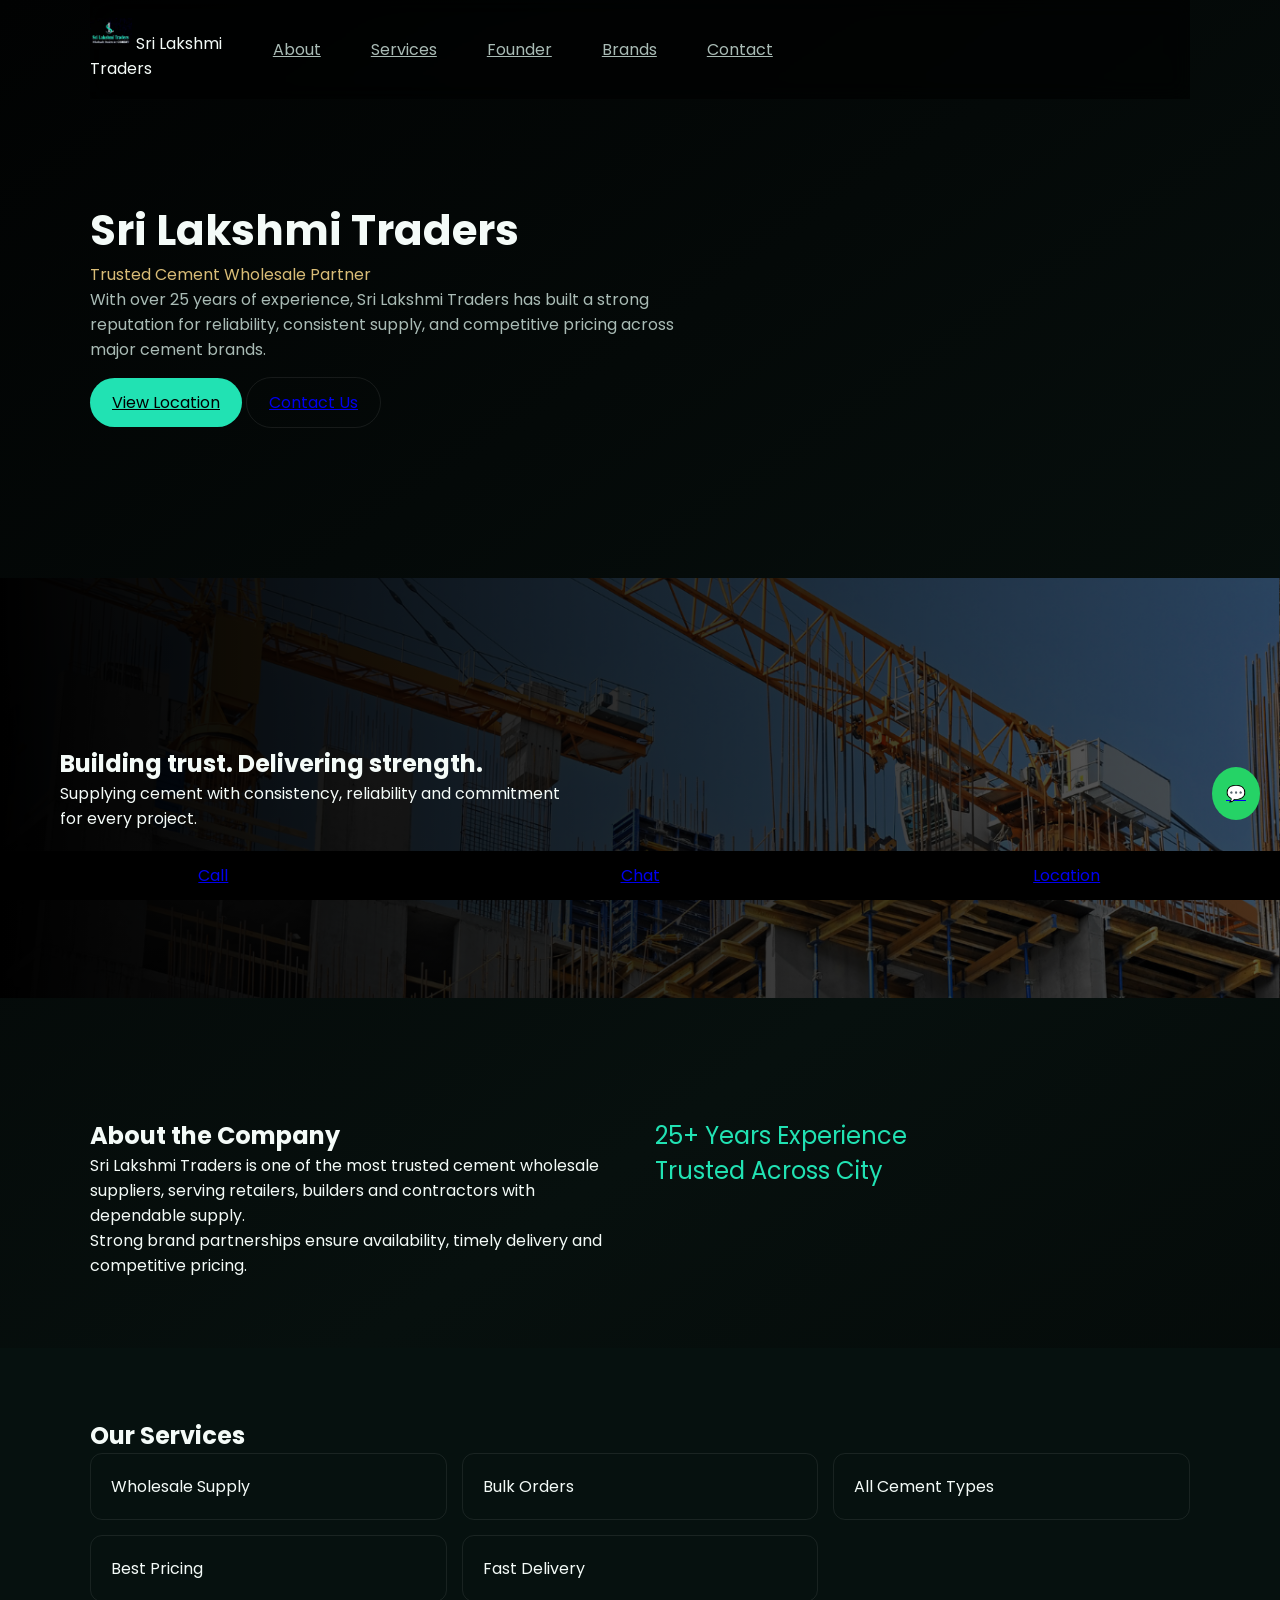
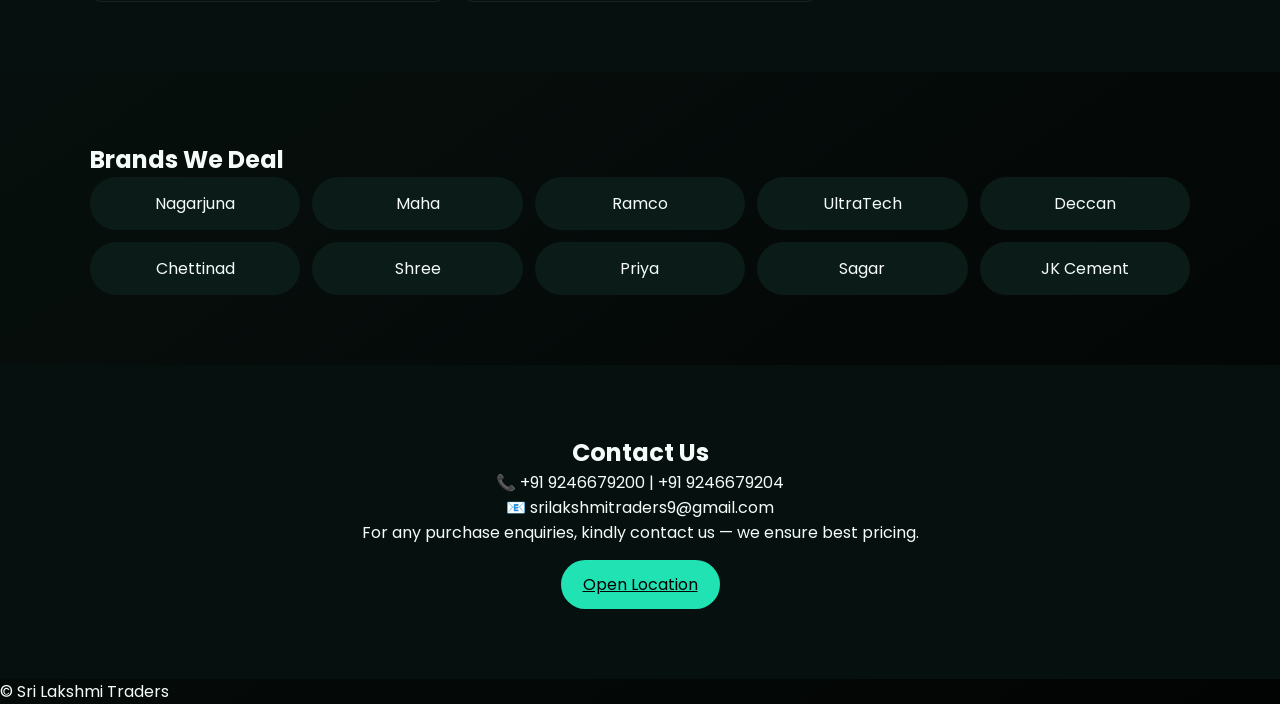
==== commit a9754d6f: "Added construction showcase section" ====
--- a/index.html
+++ b/index.html
@@ -16,33 +16,30 @@
 <body>
 
 <header class="site-header">
-  <nav class="navbar container">
+<nav class="navbar container">
 
-```
 <div class="brand">
-  <img src="assets/logo.png" alt="Logo">
-  <span>Sri Lakshmi Traders</span>
+<img src="assets/logo.png" alt="Logo">
+<span>Sri Lakshmi Traders</span>
 </div>
 
-<!-- MOBILE MENU -->
 <div class="menu-toggle" id="menuToggle">☰</div>
 
 <div class="nav-links" id="navLinks">
-  <a href="#about">About</a>
-  <a href="#services">Services</a>
-  <a href="founder.html">Founder</a>
-  <a href="#brands">Brands</a>
-  <a href="#contact">Contact</a>
+<a href="#about">About</a>
+<a href="#services">Services</a>
+<a href="founder.html">Founder</a>
+<a href="#brands">Brands</a>
+<a href="#contact">Contact</a>
 </div>
-```
 
-  </nav>
+</nav>
 </header>
 
 <!-- HERO -->
 
 <section class="hero">
-<div class="container hero-center">
+<div class="container hero-left">
 
 <h1>Sri Lakshmi Traders</h1>
 <p class="tagline">Trusted Cement Wholesale Partner</p>
@@ -60,43 +57,58 @@
 </div>
 </section>
 
+<!-- SHOWCASE -->
+
+<section class="construction-showcase">
+<img src="assets/construction.png" alt="Construction">
+<div class="overlay"></div>
+
+<div class="construction-content">
+<h2>Building trust. Delivering strength.</h2>
+<p>Supplying cement with consistency, reliability and commitment for every project.</p>
+</div>
+</section>
+
 <!-- ABOUT -->
 
 <section id="about" class="section">
-<div class="container">
+<div class="container split">
 
+<div>
 <h2>About the Company</h2>
 
 <p>
-Sri Lakshmi Traders is one of Visakhapatnam’s most trusted cement wholesale suppliers,
-serving Retail Cement Shops, Builders, Contractors, and Individual Customers with consistent quality and service.
+Sri Lakshmi Traders is one of the most trusted cement wholesale suppliers,
+serving retailers, builders and contractors with dependable supply.
 </p>
 
 <p>
-Over the years, the firm has developed strong relationships with leading cement brands,
-ensuring reliable supply and timely delivery for projects of all scales.
+Strong brand partnerships ensure availability, timely delivery and competitive pricing.
 </p>
 
-<p>
-Our focus remains on long-term customer relationships, transparency, and dependable service.
-</p>
+</div>
+
+<div class="about-highlight">
+25+ Years Experience<br>
+Trusted Across City
+</div>
 
 </div>
 </section>
 
 <!-- SERVICES -->
 
-<section id="services" class="section">
+<section id="services" class="section alt">
 <div class="container">
 
 <h2>Our Services</h2>
 
 <div class="grid">
-<div class="card">Wholesale Cement Supply</div>
-<div class="card">OPC, PPC, PSC Cement</div>
+<div class="card">Wholesale Supply</div>
 <div class="card">Bulk Orders</div>
-<div class="card">Competitive Pricing</div>
-<div class="card">Timely Delivery</div>
+<div class="card">All Cement Types</div>
+<div class="card">Best Pricing</div>
+<div class="card">Fast Delivery</div>
 </div>
 
 </div>
@@ -125,40 +137,18 @@
 </div>
 </section>
 
-<!-- RECOGNITION -->
-
-<section class="section">
-<div class="container">
-
-<h2>Recognition & Strength</h2>
-
-<p>
-Sri Lakshmi Traders has been recognized as a top-performing dealer in Nagarjuna,Maha,Ramco Cements
-at the state level, reflecting strong market presence and consistent performance.
-</p>
-
-<p>
-With a reputation for reliability and scale, the company continues to serve as a trusted
-partner in the construction ecosystem.
-</p>
-
-</div>
-</section>
-
 <!-- CONTACT -->
 
-<section id="contact" class="section">
-<div class="container">
+<section id="contact" class="section alt">
+<div class="container center">
 
 <h2>Contact Us</h2>
 
-<p>📞 +91 9246679200</p>
-<p>📞 +91 9246679204</p>
+<p>📞 +91 9246679200 | +91 9246679204</p>
 <p>📧 srilakshmitraders9@gmail.com</p>
-<p>📍 MVP Colony, Visakhapatnam</p>
 
 <p class="enquiry">
-For any purchase enquiries, kindly contact us — we ensure prompt response and best pricing.
+For any purchase enquiries, kindly contact us — we ensure best pricing.
 </p>
 
 <a class="btn primary" href="https://maps.app.goo.gl/z89gEEzpDmvaVqsG7" target="_blank">
@@ -172,28 +162,23 @@
 © Sri Lakshmi Traders
 </footer>
 
-<!-- FLOAT CHAT -->
+<!-- FLOAT -->
 
-<a href="https://wa.me/916304266319?text=Hello%20Sri%20Lakshmi%20Traders,%20I%20have%20a%20cement%20requirement"
-class="whatsapp-float" target="_blank">💬</a>
+<a href="https://wa.me/916304266319?text=Hello%20Sri%20Lakshmi%20Traders"
+class="whatsapp-float">💬</a>
 
-<!-- STICKY BAR -->
+<!-- STICKY -->
 
 <div class="sticky-bar">
 <a href="tel:+919246679204">Call</a>
-<a href="https://wa.me/916304266319?text=Hello%20Sri%20Lakshmi%20Traders,%20I%20have%20a%20cement%20requirement" target="_blank">Chat</a>
-<a href="https://maps.app.goo.gl/z89gEEzpDmvaVqsG7" target="_blank">Location</a>
+<a href="https://wa.me/916304266319">Chat</a>
+<a href="https://maps.app.goo.gl/z89gEEzpDmvaVqsG7">Location</a>
 </div>
-
-<!-- MOBILE MENU SCRIPT -->
 
 <script>
 const toggle = document.getElementById("menuToggle");
 const nav = document.getElementById("navLinks");
-
-toggle.addEventListener("click", () => {
-  nav.classList.toggle("active");
-});
+toggle.onclick = () => nav.classList.toggle("active");
 </script>
 
 </body>
--- a/css/styles.css
+++ b/css/styles.css
@@ -1,4 +1,4 @@
-:root {
+:root{
 --bg:#020403;
 --text:#f4fbf8;
 --muted:#a9bbb5;
@@ -7,185 +7,155 @@
 --line:rgba(255,255,255,0.08);
 }
 
-/* RESET */
-*{
-margin:0;
-padding:0;
-box-sizing:border-box;
-}
+*{margin:0;padding:0;box-sizing:border-box;}
 
 body{
-font-family:Poppins, sans-serif;
-background:
-radial-gradient(circle at 10% 10%, rgba(33,226,179,0.08), transparent 40%),
-linear-gradient(145deg,#010202,#07100e,#020403);
+font-family:Poppins,sans-serif;
+background:linear-gradient(145deg,#010202,#07100e,#020403);
 color:var(--text);
 }
 
-/* CONTAINER */
 .container{
 width:90%;
 max-width:1100px;
 margin:auto;
 }
 
-/* NAVBAR */
+/* NAV */
 .navbar{
 display:flex;
 justify-content:space-between;
 align-items:center;
-padding:15px 0;
-position:relative;
+padding:18px 0;
+position:sticky;
+top:0;
+background:rgba(0,0,0,0.6);
+backdrop-filter:blur(10px);
 }
 
-.brand{
-display:flex;
-align-items:center;
-gap:8px;
-font-weight:600;
-}
+.brand img{width:42px;}
 
-.brand img{
-width:38px;
-}
-
-/* MOBILE MENU */
-.menu-toggle{
-font-size:24px;
-cursor:pointer;
-display:block;
-}
+.menu-toggle{font-size:26px;}
 
 .nav-links{
 position:absolute;
-top:60px;
+top:70px;
 right:0;
 width:100%;
 background:#000;
 display:none;
 flex-direction:column;
 text-align:center;
-border-top:1px solid var(--line);
 }
 
-.nav-links a{
-padding:15px;
-display:block;
-border-bottom:1px solid var(--line);
-color:var(--muted);
-text-decoration:none;
+.nav-links a{padding:15px;color:var(--muted);}
+
+.nav-links.active{display:flex;}
+
+/* HERO */
+.hero-left{
+padding:100px 0;
+text-align:left;
 }
 
-.nav-links.active{
-display:flex;
-}
+.hero h1{font-size:42px;}
 
-/* HERO */
-.hero{
-text-align:center;
-padding:90px 10px;
-}
+.tagline{color:var(--gold);}
 
-.hero h1{
-font-size:30px;
-}
-
-.tagline{
-color:var(--gold);
-margin:10px 0;
-}
-
-.desc{
-color:var(--muted);
-max-width:650px;
-margin:auto;
-}
-
-.hero-buttons{
-margin-top:20px;
-display:flex;
-flex-direction:column;
-gap:10px;
-}
+.desc{max-width:600px;color:var(--muted);}
 
 /* BUTTON */
 .btn{
-padding:12px 20px;
+padding:12px 22px;
 border-radius:30px;
-text-align:center;
-transition:all 0.25s ease;
+display:inline-block;
 margin-top:15px;
 }
 
-.primary{
-background:var(--teal);
-color:#000;
+.primary{background:var(--teal);color:#000;}
+.secondary{border:1px solid var(--line);}
+
+/* SHOWCASE */
+.construction-showcase{
+height:420px;
+position:relative;
+margin:50px 0;
+overflow:hidden;
 }
 
-.secondary{
-border:1px solid var(--line);
+.construction-showcase img{
+width:100%;
+height:100%;
+object-fit:cover;
+filter:brightness(0.6);
 }
 
-/* SECTION (FIXED — ALWAYS VISIBLE) */
-.section{
-padding:60px 0;
-opacity:1;
-transform:none;
+.overlay{
+position:absolute;
+inset:0;
+background:linear-gradient(to right,#000,#00000060);
+}
+
+.construction-content{
+position:absolute;
+top:50%;
+left:60px;
+transform:translateY(-50%);
+max-width:500px;
+}
+
+/* SECTIONS */
+.section{padding:70px 0;}
+.alt{background:#06110f;}
+
+/* SPLIT */
+.split{
+display:grid;
+grid-template-columns:1fr;
+gap:30px;
+}
+
+.about-highlight{
+font-size:24px;
+color:var(--teal);
 }
 
 /* GRID */
 .grid{
 display:grid;
+gap:15px;
 grid-template-columns:1fr;
-gap:12px;
 }
 
 .card{
-padding:15px;
+padding:20px;
 border:1px solid var(--line);
-border-radius:10px;
-text-align:center;
+border-radius:12px;
 }
 
-/* BRAND BUBBLE UI */
+/* BRANDS */
 .brand-grid{
 display:grid;
 grid-template-columns:repeat(2,1fr);
 gap:12px;
-margin-top:20px;
 }
 
 .brand-card{
 padding:14px;
 border-radius:30px;
+background:#0b1c18;
 text-align:center;
-background:rgba(255,255,255,0.03);
-border:1px solid var(--line);
-}
-
-/* FOUNDER IMAGE */
-.founder-img{
-width:100%;
-max-width:260px;
-margin:0 auto 20px;
-display:block;
-border-radius:12px;
 }
 
 /* CONTACT */
-.enquiry{
-margin-top:15px;
-color:var(--muted);
-}
+.center{text-align:center;}
 
 /* FLOAT */
 .whatsapp-float{
 position:fixed;
-bottom:90px;
+bottom:80px;
 right:20px;
 background:#25D366;
-color:white;
-font-size:22px;
 padding:14px;
 border-radius:50%;
 }
@@ -201,62 +171,25 @@
 
 .sticky-bar a{
 flex:1;
+padding:12px;
 text-align:center;
-padding:12px;
-color:white;
-}
-
-/* FOOTER */
-footer{
-text-align:center;
-padding:20px;
-}
-
-/* TABLET */
-@media(min-width:768px){
-
-.menu-toggle{
-display:none;
-}
-
-.nav-links{
-position:static;
-display:flex !important;
-flex-direction:row;
-background:none;
-gap:20px;
-}
-
-.hero h1{
-font-size:42px;
-}
-
-.hero-buttons{
-flex-direction:row;
-justify-content:center;
-}
-
-.grid{
-grid-template-columns:repeat(3,1fr);
-}
-
-.brand-grid{
-grid-template-columns:repeat(4,1fr);
-}
-
-.sticky-bar{
-display:none;
-}
 }
 
 /* DESKTOP */
-@media(min-width:1024px){
+@media(min-width:768px){
 
-.hero{
-padding:120px 0;
+.menu-toggle{display:none;}
+
+.nav-links{
+display:flex !important;
+position:static;
+flex-direction:row;
+gap:20px;
+background:none;
 }
 
-.hero h1{
-font-size:52px;
+.split{grid-template-columns:1fr 1fr;}
+.grid{grid-template-columns:repeat(3,1fr);}
+.brand-grid{grid-template-columns:repeat(5,1fr);}
+
 }
-}
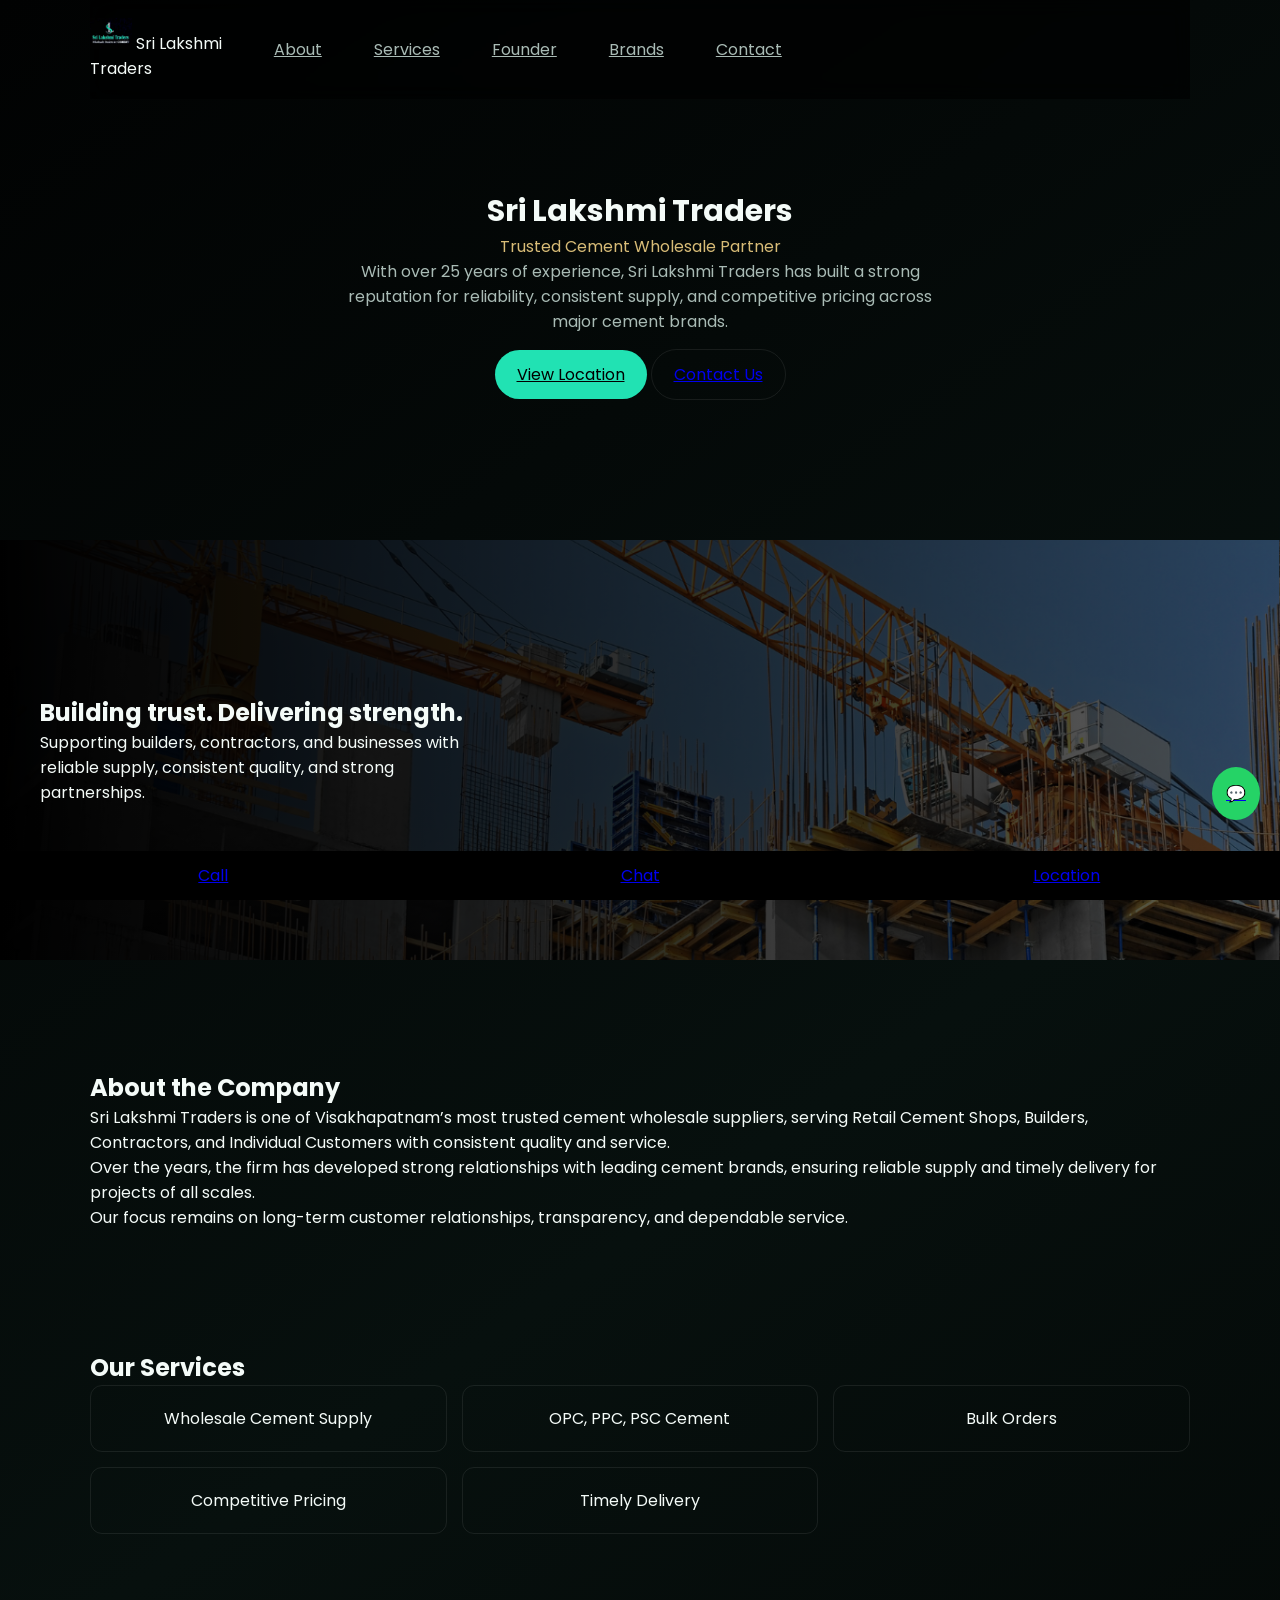
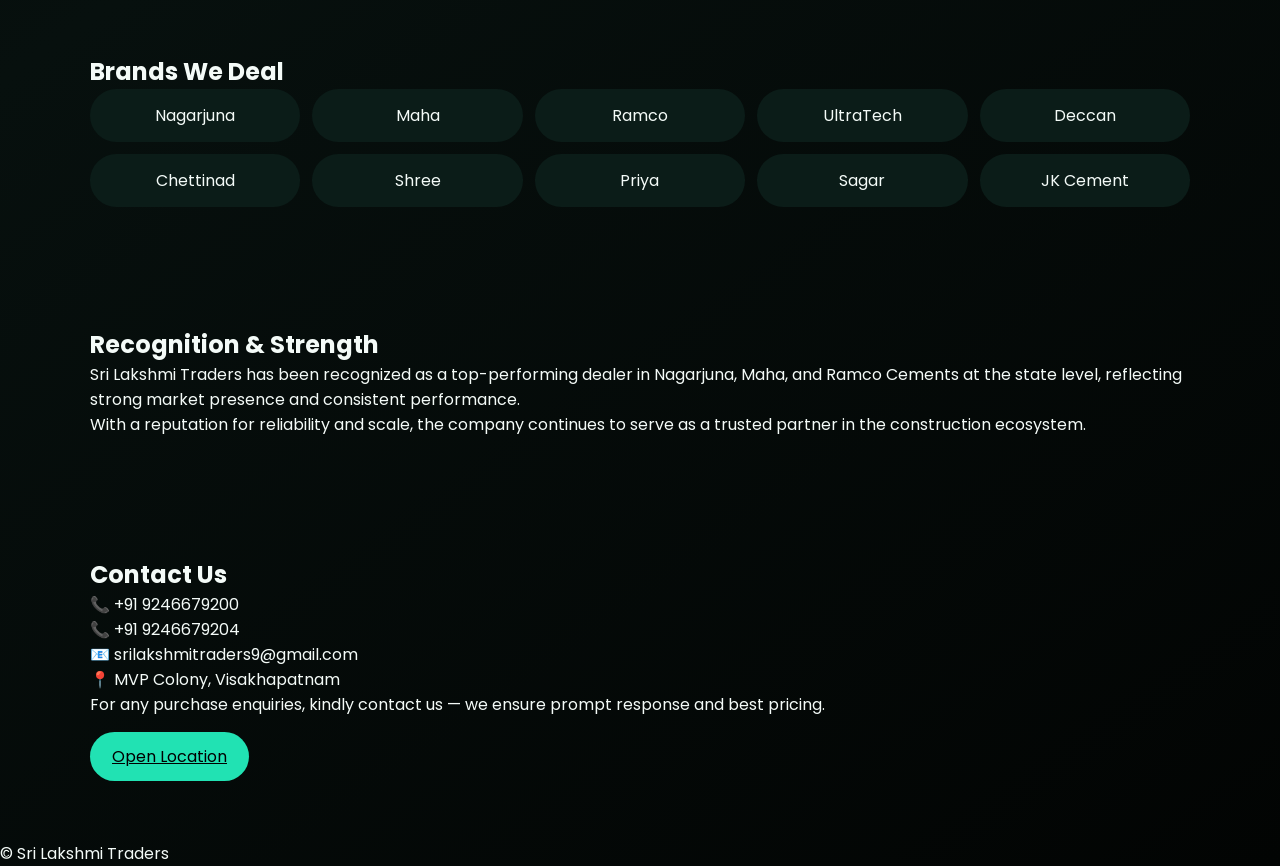
==== commit 4dcc141e: "Final premium UI + construction section" ====
--- a/index.html
+++ b/index.html
@@ -39,7 +39,7 @@
 <!-- HERO -->
 
 <section class="hero">
-<div class="container hero-left">
+<div class="container hero-center">
 
 <h1>Sri Lakshmi Traders</h1>
 <p class="tagline">Trusted Cement Wholesale Partner</p>
@@ -57,58 +57,58 @@
 </div>
 </section>
 
-<!-- SHOWCASE -->
+<!-- CONSTRUCTION SHOWCASE -->
 
 <section class="construction-showcase">
-<img src="assets/construction.png" alt="Construction">
+<img src="assets/construction.png" alt="Construction Site">
 <div class="overlay"></div>
 
 <div class="construction-content">
 <h2>Building trust. Delivering strength.</h2>
-<p>Supplying cement with consistency, reliability and commitment for every project.</p>
+<p>
+Supporting builders, contractors, and businesses with reliable supply,
+consistent quality, and strong partnerships.
+</p>
 </div>
 </section>
 
 <!-- ABOUT -->
 
 <section id="about" class="section">
-<div class="container split">
-
-<div>
+<div class="container">
+
 <h2>About the Company</h2>
 
 <p>
-Sri Lakshmi Traders is one of the most trusted cement wholesale suppliers,
-serving retailers, builders and contractors with dependable supply.
-</p>
-
-<p>
-Strong brand partnerships ensure availability, timely delivery and competitive pricing.
-</p>
-
-</div>
-
-<div class="about-highlight">
-25+ Years Experience<br>
-Trusted Across City
-</div>
+Sri Lakshmi Traders is one of Visakhapatnam’s most trusted cement wholesale suppliers,
+serving Retail Cement Shops, Builders, Contractors, and Individual Customers with consistent quality and service.
+</p>
+
+<p>
+Over the years, the firm has developed strong relationships with leading cement brands,
+ensuring reliable supply and timely delivery for projects of all scales.
+</p>
+
+<p>
+Our focus remains on long-term customer relationships, transparency, and dependable service.
+</p>
 
 </div>
 </section>
 
 <!-- SERVICES -->
 
-<section id="services" class="section alt">
+<section id="services" class="section">
 <div class="container">
 
 <h2>Our Services</h2>
 
 <div class="grid">
-<div class="card">Wholesale Supply</div>
+<div class="card">Wholesale Cement Supply</div>
+<div class="card">OPC, PPC, PSC Cement</div>
 <div class="card">Bulk Orders</div>
-<div class="card">All Cement Types</div>
-<div class="card">Best Pricing</div>
-<div class="card">Fast Delivery</div>
+<div class="card">Competitive Pricing</div>
+<div class="card">Timely Delivery</div>
 </div>
 
 </div>
@@ -137,18 +137,40 @@
 </div>
 </section>
 
+<!-- RECOGNITION -->
+
+<section class="section">
+<div class="container">
+
+<h2>Recognition & Strength</h2>
+
+<p>
+Sri Lakshmi Traders has been recognized as a top-performing dealer in Nagarjuna, Maha, and Ramco Cements
+at the state level, reflecting strong market presence and consistent performance.
+</p>
+
+<p>
+With a reputation for reliability and scale, the company continues to serve as a trusted
+partner in the construction ecosystem.
+</p>
+
+</div>
+</section>
+
 <!-- CONTACT -->
 
-<section id="contact" class="section alt">
-<div class="container center">
+<section id="contact" class="section">
+<div class="container">
 
 <h2>Contact Us</h2>
 
-<p>📞 +91 9246679200 | +91 9246679204</p>
+<p>📞 +91 9246679200</p>
+<p>📞 +91 9246679204</p>
 <p>📧 srilakshmitraders9@gmail.com</p>
+<p>📍 MVP Colony, Visakhapatnam</p>
 
 <p class="enquiry">
-For any purchase enquiries, kindly contact us — we ensure best pricing.
+For any purchase enquiries, kindly contact us — we ensure prompt response and best pricing.
 </p>
 
 <a class="btn primary" href="https://maps.app.goo.gl/z89gEEzpDmvaVqsG7" target="_blank">
@@ -162,23 +184,23 @@
 © Sri Lakshmi Traders
 </footer>
 
-<!-- FLOAT -->
+<!-- FLOAT CHAT -->
 
 <a href="https://wa.me/916304266319?text=Hello%20Sri%20Lakshmi%20Traders"
-class="whatsapp-float">💬</a>
-
-<!-- STICKY -->
+class="whatsapp-float" target="_blank">💬</a>
+
+<!-- STICKY BAR -->
 
 <div class="sticky-bar">
 <a href="tel:+919246679204">Call</a>
-<a href="https://wa.me/916304266319">Chat</a>
-<a href="https://maps.app.goo.gl/z89gEEzpDmvaVqsG7">Location</a>
+<a href="https://wa.me/916304266319" target="_blank">Chat</a>
+<a href="https://maps.app.goo.gl/z89gEEzpDmvaVqsG7" target="_blank">Location</a>
 </div>
 
 <script>
 const toggle = document.getElementById("menuToggle");
 const nav = document.getElementById("navLinks");
-toggle.onclick = () => nav.classList.toggle("active");
+toggle.addEventListener("click", () => nav.classList.toggle("active"));
 </script>
 
 </body>
--- a/css/styles.css
+++ b/css/styles.css
@@ -1,4 +1,4 @@
-:root{
+:root {
 --bg:#020403;
 --text:#f4fbf8;
 --muted:#a9bbb5;
@@ -21,7 +21,7 @@
 margin:auto;
 }
 
-/* NAV */
+/* NAVBAR */
 .navbar{
 display:flex;
 justify-content:space-between;
@@ -35,7 +35,7 @@
 
 .brand img{width:42px;}
 
-.menu-toggle{font-size:26px;}
+.menu-toggle{font-size:28px;}
 
 .nav-links{
 position:absolute;
@@ -45,24 +45,24 @@
 background:#000;
 display:none;
 flex-direction:column;
-text-align:center;
 }
 
-.nav-links a{padding:15px;color:var(--muted);}
+.nav-links a{
+padding:16px;
+color:var(--muted);
+}
 
 .nav-links.active{display:flex;}
 
 /* HERO */
-.hero-left{
-padding:100px 0;
-text-align:left;
+.hero{
+text-align:center;
+padding:90px 10px;
 }
 
-.hero h1{font-size:42px;}
-
+.hero h1{font-size:30px;}
 .tagline{color:var(--gold);}
-
-.desc{max-width:600px;color:var(--muted);}
+.desc{color:var(--muted);max-width:600px;margin:auto;}
 
 /* BUTTON */
 .btn{
@@ -70,10 +70,51 @@
 border-radius:30px;
 display:inline-block;
 margin-top:15px;
+transition:0.3s;
 }
 
-.primary{background:var(--teal);color:#000;}
-.secondary{border:1px solid var(--line);}
+.primary{
+background:var(--teal);
+color:#000;
+}
+
+.primary:hover{
+transform:translateY(-2px);
+}
+
+.secondary{
+border:1px solid var(--line);
+}
+
+/* SECTION */
+.section{padding:60px 0;}
+
+/* GRID */
+.grid{
+display:grid;
+gap:15px;
+}
+
+.card{
+padding:20px;
+border:1px solid var(--line);
+border-radius:12px;
+text-align:center;
+}
+
+/* BRANDS */
+.brand-grid{
+display:grid;
+grid-template-columns:repeat(2,1fr);
+gap:12px;
+}
+
+.brand-card{
+padding:14px;
+border-radius:30px;
+background:#0b1c18;
+text-align:center;
+}
 
 /* SHOWCASE */
 .construction-showcase{
@@ -99,56 +140,10 @@
 .construction-content{
 position:absolute;
 top:50%;
-left:60px;
+left:40px;
 transform:translateY(-50%);
-max-width:500px;
+max-width:450px;
 }
-
-/* SECTIONS */
-.section{padding:70px 0;}
-.alt{background:#06110f;}
-
-/* SPLIT */
-.split{
-display:grid;
-grid-template-columns:1fr;
-gap:30px;
-}
-
-.about-highlight{
-font-size:24px;
-color:var(--teal);
-}
-
-/* GRID */
-.grid{
-display:grid;
-gap:15px;
-grid-template-columns:1fr;
-}
-
-.card{
-padding:20px;
-border:1px solid var(--line);
-border-radius:12px;
-}
-
-/* BRANDS */
-.brand-grid{
-display:grid;
-grid-template-columns:repeat(2,1fr);
-gap:12px;
-}
-
-.brand-card{
-padding:14px;
-border-radius:30px;
-background:#0b1c18;
-text-align:center;
-}
-
-/* CONTACT */
-.center{text-align:center;}
 
 /* FLOAT */
 .whatsapp-float{
@@ -175,7 +170,7 @@
 text-align:center;
 }
 
-/* DESKTOP */
+/* RESPONSIVE */
 @media(min-width:768px){
 
 .menu-toggle{display:none;}
@@ -188,7 +183,6 @@
 background:none;
 }
 
-.split{grid-template-columns:1fr 1fr;}
 .grid{grid-template-columns:repeat(3,1fr);}
 .brand-grid{grid-template-columns:repeat(5,1fr);}
 
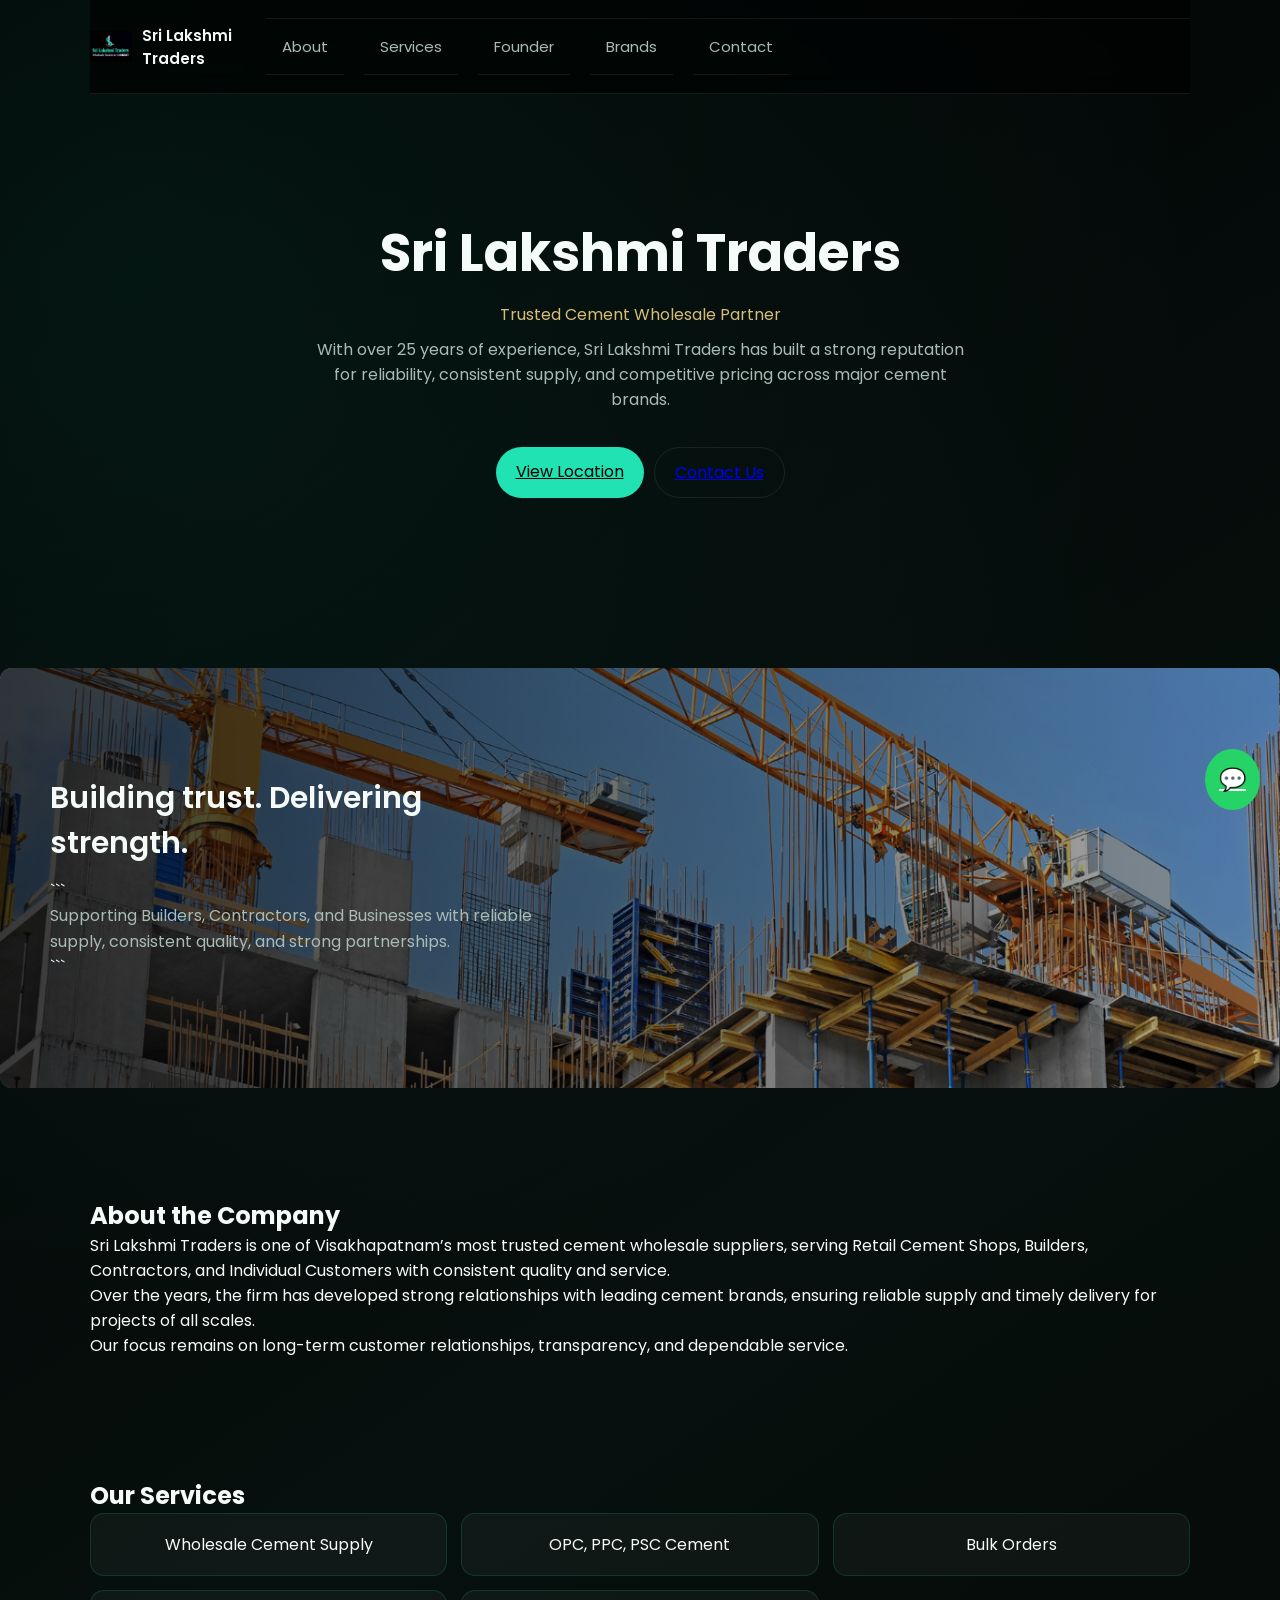
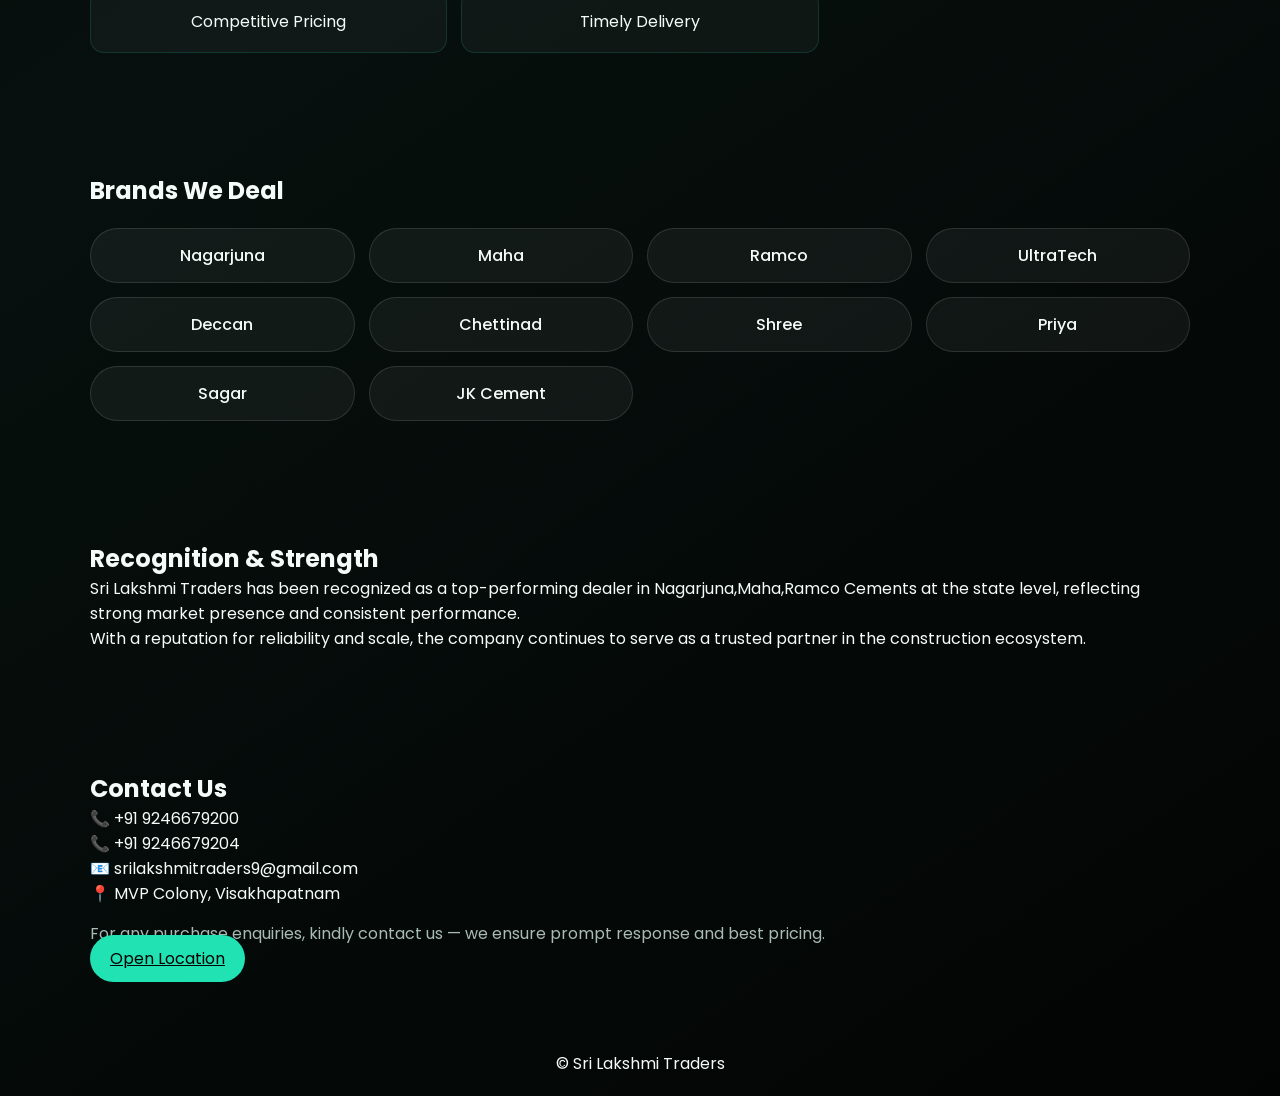
==== commit bbe295ac: "Enhanced card and brand visibility" ====
--- a/index.html
+++ b/index.html
@@ -16,24 +16,24 @@
 <body>
 
 <header class="site-header">
-<nav class="navbar container">
+  <nav class="navbar container">
 
 <div class="brand">
-<img src="assets/logo.png" alt="Logo">
-<span>Sri Lakshmi Traders</span>
+  <img src="assets/logo.png" alt="Logo">
+  <span>Sri Lakshmi Traders</span>
 </div>
 
 <div class="menu-toggle" id="menuToggle">☰</div>
 
 <div class="nav-links" id="navLinks">
-<a href="#about">About</a>
-<a href="#services">Services</a>
-<a href="founder.html">Founder</a>
-<a href="#brands">Brands</a>
-<a href="#contact">Contact</a>
-</div>
-
-</nav>
+  <a href="#about">About</a>
+  <a href="#services">Services</a>
+  <a href="founder.html">Founder</a>
+  <a href="#brands">Brands</a>
+  <a href="#contact">Contact</a>
+</div>
+
+  </nav>
 </header>
 
 <!-- HERO -->
@@ -57,19 +57,26 @@
 </div>
 </section>
 
-<!-- CONSTRUCTION SHOWCASE -->
+<!-- 🔥 CONSTRUCTION SECTION ADDED -->
 
 <section class="construction-showcase">
-<img src="assets/construction.png" alt="Construction Site">
-<div class="overlay"></div>
-
-<div class="construction-content">
-<h2>Building trust. Delivering strength.</h2>
-<p>
-Supporting builders, contractors, and businesses with reliable supply,
-consistent quality, and strong partnerships.
-</p>
-</div>
+
+  <img src="assets/construction.png" alt="Construction Site">
+
+  <div class="overlay"></div>
+
+  <div class="construction-content">
+    <h2>Building trust. Delivering strength.</h2>
+
+```
+<p>
+  Supporting Builders, Contractors, and Businesses with reliable supply,
+  consistent quality, and strong partnerships.
+</p>
+```
+
+  </div>
+
 </section>
 
 <!-- ABOUT -->
@@ -145,7 +152,7 @@
 <h2>Recognition & Strength</h2>
 
 <p>
-Sri Lakshmi Traders has been recognized as a top-performing dealer in Nagarjuna, Maha, and Ramco Cements
+Sri Lakshmi Traders has been recognized as a top-performing dealer in Nagarjuna,Maha,Ramco Cements
 at the state level, reflecting strong market presence and consistent performance.
 </p>
 
@@ -184,12 +191,12 @@
 © Sri Lakshmi Traders
 </footer>
 
-<!-- FLOAT CHAT -->
+<!-- FLOAT -->
 
 <a href="https://wa.me/916304266319?text=Hello%20Sri%20Lakshmi%20Traders"
 class="whatsapp-float" target="_blank">💬</a>
 
-<!-- STICKY BAR -->
+<!-- STICKY -->
 
 <div class="sticky-bar">
 <a href="tel:+919246679204">Call</a>
@@ -200,7 +207,9 @@
 <script>
 const toggle = document.getElementById("menuToggle");
 const nav = document.getElementById("navLinks");
-toggle.addEventListener("click", () => nav.classList.toggle("active"));
+toggle.addEventListener("click", () => {
+  nav.classList.toggle("active");
+});
 </script>
 
 </body>
--- a/css/styles.css
+++ b/css/styles.css
@@ -7,14 +7,22 @@
 --line:rgba(255,255,255,0.08);
 }
 
-*{margin:0;padding:0;box-sizing:border-box;}
+/* RESET */
+*{
+margin:0;
+padding:0;
+box-sizing:border-box;
+}
 
 body{
-font-family:Poppins,sans-serif;
-background:linear-gradient(145deg,#010202,#07100e,#020403);
+font-family:Poppins, sans-serif;
+background:
+radial-gradient(circle at 10% 10%, rgba(33,226,179,0.08), transparent 40%),
+linear-gradient(145deg,#010202,#07100e,#020403);
 color:var(--text);
 }
 
+/* CONTAINER */
 .container{
 width:90%;
 max-width:1100px;
@@ -29,13 +37,31 @@
 padding:18px 0;
 position:sticky;
 top:0;
+z-index:1000;
 background:rgba(0,0,0,0.6);
 backdrop-filter:blur(10px);
-}
-
-.brand img{width:42px;}
-
-.menu-toggle{font-size:28px;}
+border-bottom:1px solid var(--line);
+}
+
+.brand{
+display:flex;
+align-items:center;
+gap:10px;
+font-weight:600;
+font-size:15px;
+}
+
+.brand img{
+width:42px;
+}
+
+/* MOBILE MENU */
+.menu-toggle{
+font-size:28px;
+cursor:pointer;
+display:block;
+padding:5px 10px;
+}
 
 .nav-links{
 position:absolute;
@@ -45,14 +71,22 @@
 background:#000;
 display:none;
 flex-direction:column;
+text-align:center;
+border-top:1px solid var(--line);
 }
 
 .nav-links a{
 padding:16px;
+display:block;
+border-bottom:1px solid var(--line);
 color:var(--muted);
-}
-
-.nav-links.active{display:flex;}
+text-decoration:none;
+font-size:15px;
+}
+
+.nav-links.active{
+display:flex;
+}
 
 /* HERO */
 .hero{
@@ -60,17 +94,35 @@
 padding:90px 10px;
 }
 
-.hero h1{font-size:30px;}
-.tagline{color:var(--gold);}
-.desc{color:var(--muted);max-width:600px;margin:auto;}
+.hero h1{
+font-size:30px;
+}
+
+.tagline{
+color:var(--gold);
+margin:10px 0;
+}
+
+.desc{
+color:var(--muted);
+max-width:650px;
+margin:auto;
+}
+
+.hero-buttons{
+margin-top:20px;
+display:flex;
+flex-direction:column;
+gap:10px;
+}
 
 /* BUTTON */
 .btn{
-padding:12px 22px;
+padding:12px 20px;
 border-radius:30px;
-display:inline-block;
+text-align:center;
+transition:all 0.25s ease;
 margin-top:15px;
-transition:0.3s;
 }
 
 .primary{
@@ -78,79 +130,92 @@
 color:#000;
 }
 
-.primary:hover{
-transform:translateY(-2px);
-}
-
 .secondary{
 border:1px solid var(--line);
 }
 
 /* SECTION */
-.section{padding:60px 0;}
+.section{
+padding:60px 0;
+}
 
 /* GRID */
 .grid{
 display:grid;
-gap:15px;
-}
-
+grid-template-columns:1fr;
+gap:14px;
+}
+
+/* 🔥 ENHANCED SERVICE CARDS */
 .card{
-padding:20px;
-border:1px solid var(--line);
-border-radius:12px;
-text-align:center;
-}
-
-/* BRANDS */
+padding:18px;
+border-radius:14px;
+text-align:center;
+
+background:rgba(255,255,255,0.04);
+border:1px solid rgba(33,226,179,0.15);
+
+transition:all 0.3s ease;
+}
+
+.card:hover{
+transform:translateY(-4px);
+border-color:var(--teal);
+box-shadow:0 10px 25px rgba(33,226,179,0.15);
+background:rgba(33,226,179,0.05);
+}
+
+/* BRAND GRID */
 .brand-grid{
 display:grid;
 grid-template-columns:repeat(2,1fr);
-gap:12px;
-}
-
+gap:14px;
+margin-top:20px;
+}
+
+/* 🔥 ENHANCED BRAND BUBBLES */
 .brand-card{
 padding:14px;
 border-radius:30px;
-background:#0b1c18;
-text-align:center;
-}
-
-/* SHOWCASE */
-.construction-showcase{
-height:420px;
-position:relative;
-margin:50px 0;
-overflow:hidden;
-}
-
-.construction-showcase img{
+text-align:center;
+
+background:rgba(255,255,255,0.05);
+border:1px solid rgba(255,255,255,0.12);
+
+font-weight:500;
+transition:all 0.3s ease;
+}
+
+.brand-card:hover{
+background:var(--teal);
+color:#000;
+border-color:var(--teal);
+box-shadow:0 8px 20px rgba(33,226,179,0.25);
+}
+
+/* FOUNDER IMAGE */
+.founder-img{
 width:100%;
-height:100%;
-object-fit:cover;
-filter:brightness(0.6);
-}
-
-.overlay{
-position:absolute;
-inset:0;
-background:linear-gradient(to right,#000,#00000060);
-}
-
-.construction-content{
-position:absolute;
-top:50%;
-left:40px;
-transform:translateY(-50%);
-max-width:450px;
+max-width:260px;
+margin:0 auto 20px;
+display:block;
+border-radius:12px;
+}
+
+/* CONTACT */
+.enquiry{
+margin-top:15px;
+color:var(--muted);
 }
 
 /* FLOAT */
 .whatsapp-float{
 position:fixed;
-bottom:80px;
+bottom:90px;
 right:20px;
 background:#25D366;
+color:white;
+font-size:22px;
 padding:14px;
 border-radius:50%;
 }
@@ -166,24 +231,111 @@
 
 .sticky-bar a{
 flex:1;
+text-align:center;
 padding:12px;
-text-align:center;
-}
-
-/* RESPONSIVE */
+color:white;
+}
+
+/* FOOTER */
+footer{
+text-align:center;
+padding:20px;
+}
+
+/* ============================= */
+/* CONSTRUCTION SHOWCASE SECTION */
+/* ============================= */
+
+.construction-showcase{
+position:relative;
+height:420px;
+margin:50px 0;
+overflow:hidden;
+border-radius:12px;
+}
+
+.construction-showcase img{
+width:100%;
+height:100%;
+object-fit:cover;
+filter:brightness(0.75);
+}
+
+.overlay{
+position:absolute;
+inset:0;
+background:linear-gradient(
+90deg,
+rgba(0,0,0,0.7),
+rgba(0,0,0,0.4),
+rgba(0,0,0,0.1)
+);
+}
+
+.construction-content{
+position:absolute;
+top:50%;
+left:50px;
+transform:translateY(-50%);
+max-width:500px;
+}
+
+.construction-content h2{
+font-size:30px;
+font-weight:600;
+margin-bottom:12px;
+}
+
+.construction-content p{
+color:var(--muted);
+line-height:1.6;
+}
+
+/* TABLET */
 @media(min-width:768px){
 
-.menu-toggle{display:none;}
+.menu-toggle{
+display:none;
+}
 
 .nav-links{
+position:static;
 display:flex !important;
-position:static;
 flex-direction:row;
+background:none;
 gap:20px;
-background:none;
-}
-
-.grid{grid-template-columns:repeat(3,1fr);}
-.brand-grid{grid-template-columns:repeat(5,1fr);}
-
-}
+}
+
+.hero h1{
+font-size:42px;
+}
+
+.hero-buttons{
+flex-direction:row;
+justify-content:center;
+}
+
+.grid{
+grid-template-columns:repeat(3,1fr);
+}
+
+.brand-grid{
+grid-template-columns:repeat(4,1fr);
+}
+
+.sticky-bar{
+display:none;
+}
+}
+
+/* DESKTOP */
+@media(min-width:1024px){
+
+.hero{
+padding:120px 0;
+}
+
+.hero h1{
+font-size:52px;
+}
+}
